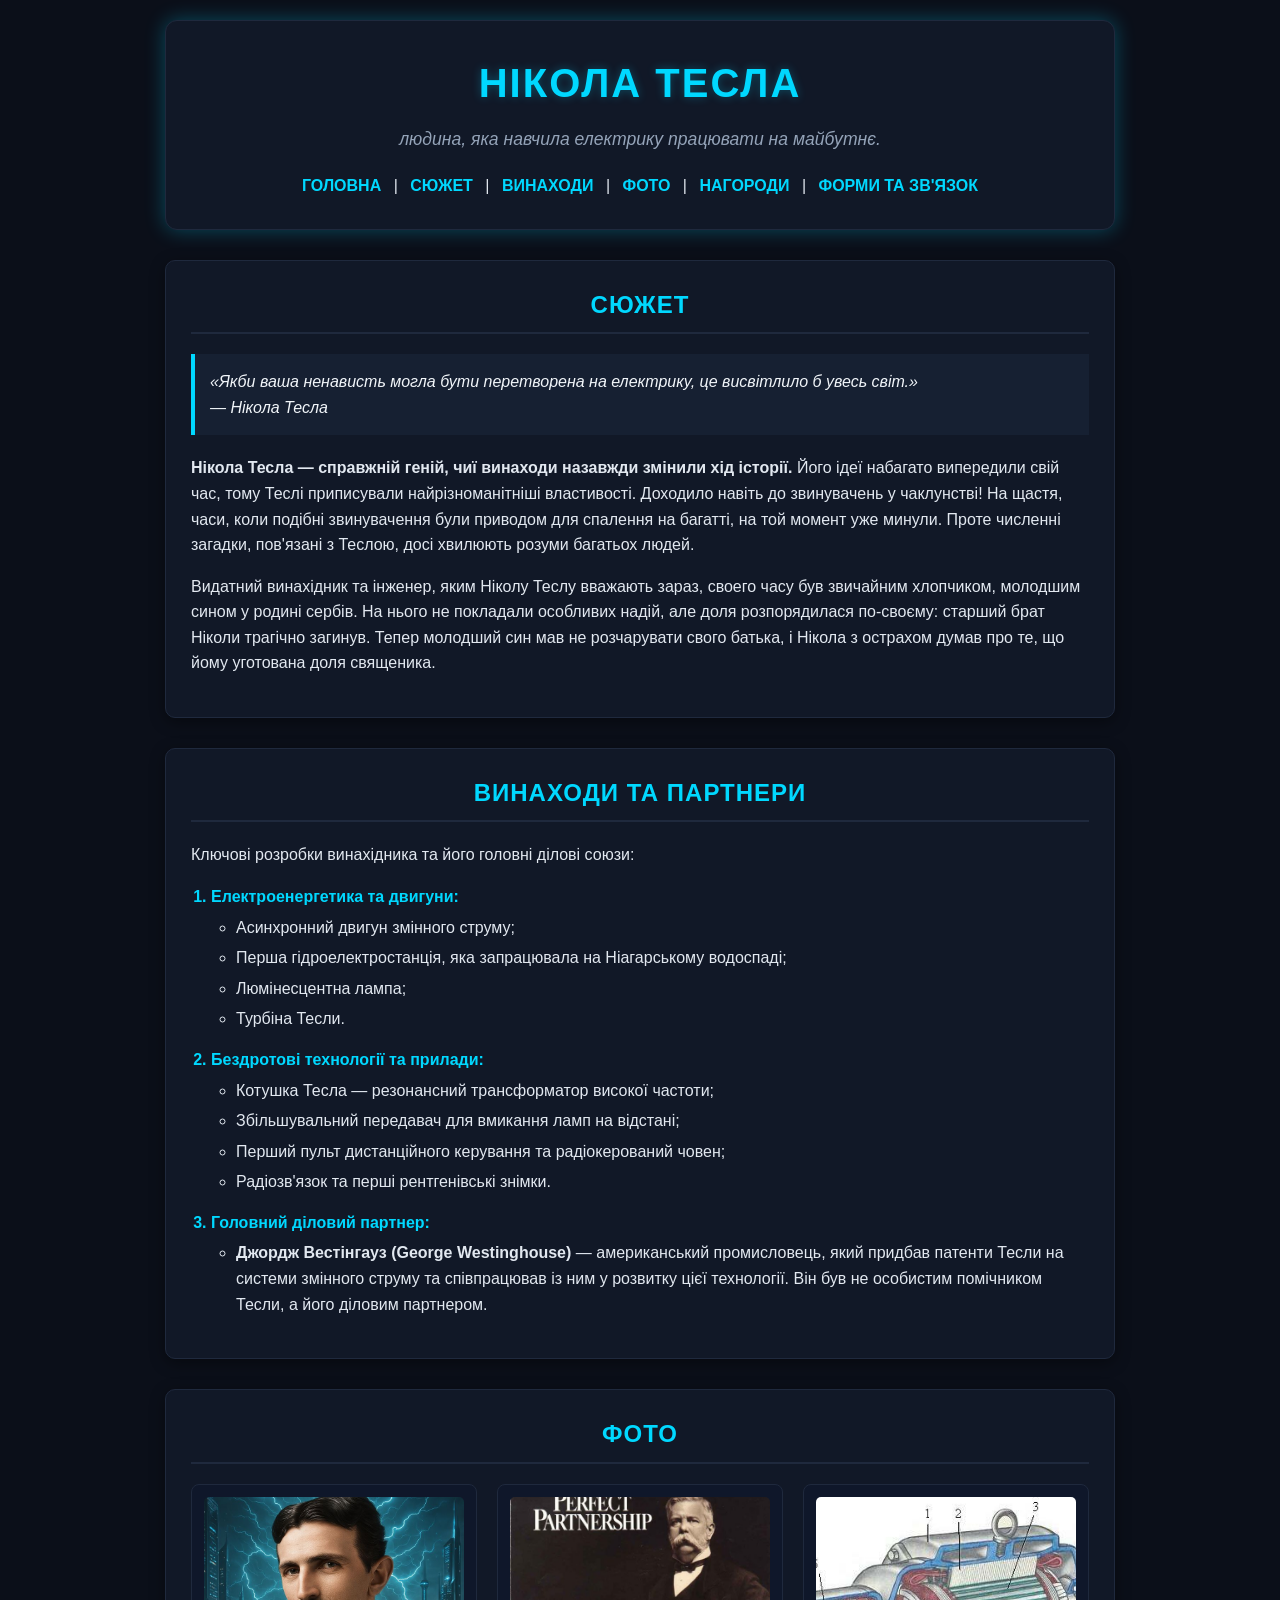
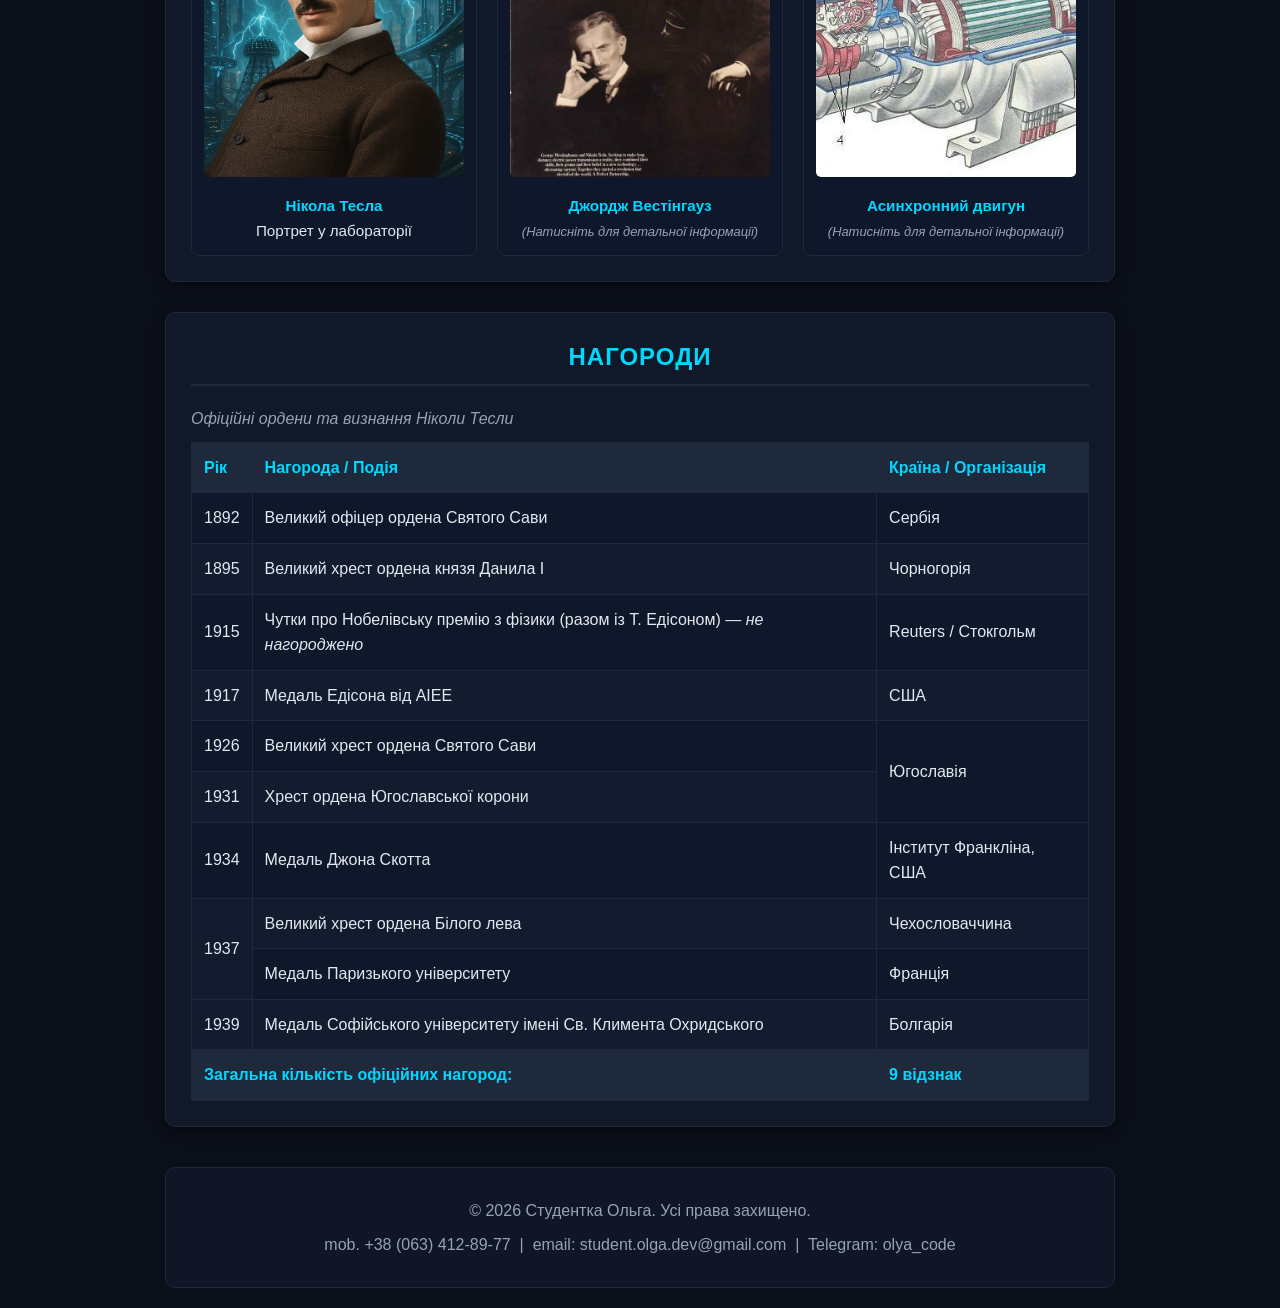
==== index.html @ 8aa7f75f "Додано базові файли з лабораторної роботи 1" ====
<!DOCTYPE html>
<html lang="uk">
<head>
    <meta charset="UTF-8">
    <meta name="viewport" content="width=device-width, initial-scale=1.0">
    <title>Нікола Тесла — Геній Електрики</title>
    <style>
        :root {
            --bg-color: #0b0f19;
            --card-bg: #111827;
            --border-color: #1f293d;
            --text-main: #e2e8f0;
            --text-muted: #94a3b8;
            --electric-blue: #00d8ff;
            --electric-glow: rgba(0, 216, 255, 0.3);
        }

        body {
            font-family: 'Segoe UI', Tahoma, Geneva, Verdana, sans-serif;
            background-color: var(--bg-color);
            color: var(--text-main);
            line-height: 1.6;
            max-width: 950px;
            margin: 0 auto;
            padding: 20px;
        }

        header {
            text-align: center;
            padding: 30px 20px;
            background: var(--card-bg);
            border: 1px solid var(--border-color);
            border-radius: 12px;
            box-shadow: 0 0 20px var(--electric-glow);
            margin-bottom: 30px;
        }

        header h1 {
            color: var(--electric-blue);
            font-size: 2.5em;
            margin: 0;
            letter-spacing: 2px;
            text-shadow: 0 0 10px var(--electric-glow);
        }

        .subtitle {
            color: var(--text-muted);
            font-size: 1.1em;
            font-style: italic;
            margin-top: 10px;
            margin-bottom: 20px;
        }

        nav a {
            color: var(--electric-blue);
            text-decoration: none;
            font-weight: bold;
            margin: 0 8px;
            transition: all 0.3s ease;
        }

        nav a:hover {
            color: #ffffff;
            text-shadow: 0 0 8px var(--electric-blue);
        }

        section {
            background: var(--card-bg);
            border: 1px solid var(--border-color);
            border-radius: 10px;
            padding: 25px;
            margin-bottom: 30px;
            box-shadow: 0 4px 15px rgba(0, 0, 0, 0.4);
        }

        h2 {
            color: var(--electric-blue);
            border-bottom: 2px solid var(--border-color);
            padding-bottom: 8px;
            margin-top: 0;
            letter-spacing: 1px;
            text-align: center;
        }

        blockquote {
            background: #162032;
            border-left: 4px solid var(--electric-blue);
            margin: 20px 0;
            padding: 15px;
            font-style: italic;
            color: #f1f5f9;
        }

        .nested-list {
            padding-left: 20px;
        }

        .nested-list > li {
            margin-bottom: 15px;
            font-weight: bold;
            color: var(--electric-blue);
        }

        .nested-list ul {
            font-weight: normal;
            color: var(--text-main);
            margin-top: 5px;
            padding-left: 25px;
        }

        .nested-list ul li {
            margin-bottom: 5px;
        }

        .photo-grid {
            display: grid;
            grid-template-columns: repeat(auto-fit, minmax(260px, 1fr));
            gap: 20px;
            margin-top: 20px;
        }

        .photo-card {
            background: #0f172a;
            border: 1px solid var(--border-color);
            border-radius: 8px;
            padding: 12px;
            text-align: center;
            transition: transform 0.3s ease, border-color 0.3s ease, box-shadow 0.3s ease;
        }

        .photo-card:hover {
            transform: translateY(-5px);
            border-color: var(--electric-blue);
            box-shadow: 0 0 15px var(--electric-glow);
        }

        .photo-card img {
            width: 100%;
            height: 280px;
            object-fit: cover;
            border-radius: 5px;
            background-color: #000;
        }

        .photo-caption {
            margin-top: 10px;
            font-size: 0.95em;
        }

        .photo-caption strong {
            color: var(--electric-blue);
        }

        .photo-caption em {
            color: var(--text-muted);
            font-size: 0.85em;
        }

        table {
            width: 100%;
            border-collapse: collapse;
            margin-top: 15px;
            background: #0f172a;
        }

        caption {
            caption-side: top;
            text-align: left;
            color: var(--text-muted);
            margin-bottom: 10px;
            font-style: italic;
        }

        th, td {
            border: 1px solid var(--border-color);
            padding: 12px;
            text-align: left;
        }

        th {
            background-color: #1e293b;
            color: var(--electric-blue);
        }

        tbody tr:nth-child(even) {
            background-color: #131c2e;
        }

        tfoot tr {
            background-color: #1e293b;
            color: var(--electric-blue);
        }

        footer {
            text-align: center;
            padding: 20px;
            background: var(--card-bg);
            border: 1px solid var(--border-color);
            border-radius: 10px;
            color: var(--text-muted);
        }

        footer p {
            margin: 5px 0;
        }
    </style>
</head>
<body>

    <header>
        <h1>НІКОЛА ТЕСЛА</h1>
        <p class="subtitle">людина, яка навчила електрику працювати на майбутнє.</p>
        <nav>
            <a href="index.html">ГОЛОВНА</a> | 
            <a href="#story">СЮЖЕТ</a> | 
            <a href="#inventions">ВИНАХОДИ</a> | 
            <a href="#photos">ФОТО</a> | 
            <a href="#awards">НАГОРОДИ</a> | 
            <a href="contact.html">ФОРМИ ТА ЗВ'ЯЗОК</a>
        </nav>
    </header>

    <main>
        <section id="story">
            <h2>СЮЖЕТ</h2>
            <blockquote>
                «Якби ваша ненависть могла бути перетворена на електрику, це висвітлило б увесь світ.»
                <br><cite>— Нікола Тесла</cite>
            </blockquote>
            <p><strong>Нікола Тесла — справжній геній, чиї винаходи назавжди змінили хід історії.</strong> Його ідеї набагато випередили свій час, тому Теслі приписували найрізноманітніші властивості. Доходило навіть до звинувачень у чаклунстві! На щастя, часи, коли подібні звинувачення були приводом для спалення на багатті, на той момент уже минули. Проте численні загадки, пов'язані з Теслою, досі хвилюють розуми багатьох людей.</p>
            <p>Видатний винахідник та інженер, яким Ніколу Теслу вважають зараз, своего часу був звичайним хлопчиком, молодшим сином у родині сербів. На нього не покладали особливих надій, але доля розпорядилася по-своєму: старший брат Ніколи трагічно загинув. Тепер молодший син мав не розчарувати свого батька, і Нікола з острахом думав про те, що йому уготована доля священика.</p>
        </section>

        <section id="inventions">
            <h2>ВИНАХОДИ ТА ПАРТНЕРИ</h2>
            <p>Ключові розробки винахідника та його головні ділові союзи:</p>
            <ol class="nested-list">
                <li>
                    Електроенергетика та двигуни:
                    <ul>
                        <li>Асинхронний двигун змінного струму;</li>
                        <li>Перша гідроелектростанція, яка запрацювала на Ніагарському водоспаді;</li>
                        <li>Люмінесцентна лампа;</li>
                        <li>Турбіна Тесли.</li>
                    </ul>
                </li>
                <li>
                    Бездротові технології та прилади:
                    <ul>
                        <li>Котушка Тесла — резонансний трансформатор високої частоти;</li>
                        <li>Збільшувальний передавач для вмикання ламп на відстані;</li>
                        <li>Перший пульт дистанційного керування та радіокерований човен;</li>
                        <li>Радіозв'язок та перші рентгенівські знімки.</li>
                    </ul>
                </li>
                <li>
                    Головний діловий партнер:
                    <ul>
                        <li><strong>Джордж Вестінгауз (George Westinghouse)</strong> — американський промисловець, який придбав патенти Тесли на системи змінного струму та співпрацював із ним у розвитку цієї технології. Він був не особистим помічником Тесли, а його діловим партнером.</li>
                    </ul>
                </li>
            </ol>
        </section>

        
        <section id="photos">
            <h2>ФОТО</h2>
            <div class="photo-grid">
                
                <!-- 1. Картинка звичайна -->
                <div class="photo-card">
                    <img src="images/tesla.jpg" alt="Нікола Тесла">
                    <div class="photo-caption">
                        <strong>Нікола Тесла</strong><br>
                        <span>Портрет у лабораторії</span>
                    </div>
                </div>

                <!-- 2. Картинка-посилання на іншу сторінку (westinghouse.html) -->
                <div class="photo-card">
                    <a href="westinghouse.html">
                        <img src="images/westinghouse.jpg" alt="Джордж Вестінгауз">
                    </a>
                    <div class="photo-caption">
                        <strong>Джордж Вестінгауз</strong><br>
                        <em>(Натисніть для детальної інформації)</em>
                    </div>
                </div>

                <!-- 3. Картинка з мапою посилань (клікабельна область для переходу на motor.html) -->
                <div class="photo-card">
                    <img src="images/motor.jpg" alt="Асинхронний двигун" usemap="#motor-map">
                    <div class="photo-caption">
                        <strong>Асинхронний двигун</strong><br>
                        <em>(Натисніть для детальної інформації)</em>
                    </div>
                    <map name="motor-map">
                        <area shape="rect" coords="0,0,300,280" href="motor.html" alt="Асинхронний двигун">
                    </map>
                </div>

            </div>
        </section>

        <section id="awards">
            <h2>НАГОРОДИ</h2>
            <table>
                <caption>Офіційні ордени та визнання Ніколи Тесли</caption>
                <thead>
                    <tr>
                        <th>Рік</th>
                        <th>Нагорода / Подія</th>
                        <th>Країна / Організація</th>
                    </tr>
                </thead>
                <tbody>
                    <tr><td>1892</td><td>Великий офіцер ордена Святого Сави</td><td>Сербія</td></tr>
                    <tr><td>1895</td><td>Великий хрест ордена князя Данила I</td><td>Чорногорія</td></tr>
                    <tr><td>1915</td><td>Чутки про Нобелівську премію з фізики (разом із Т. Едісоном) — <em>не нагороджено</em></td><td>Reuters / Стокгольм</td></tr>
                    <tr><td>1917</td><td>Медаль Едісона від AIEE</td><td>США</td></tr>
                    <tr><td>1926</td><td>Великий хрест ордена Святого Сави</td><td rowspan="2">Югославія</td></tr>
                    <tr><td>1931</td><td>Хрест ордена Югославської корони</td></tr>
                    <tr><td>1934</td><td>Медаль Джона Скотта</td><td>Інститут Франкліна, США</td></tr>
                    <tr><td rowspan="2">1937</td><td>Великий хрест ордена Білого лева</td><td>Чехословаччина</td></tr>
                    <tr><td>Медаль Паризького університету</td><td>Франція</td></tr>
                    <tr><td>1939</td><td>Медаль Софійського університету імені Св. Климента Охридського</td><td>Болгарія</td></tr>
                </tbody>
                <tfoot>
                    <tr>
                        <td colspan="2"><strong>Загальна кількість офіційних нагород:</strong></td>
                        <td><strong>9 відзнак</strong></td>
                    </tr>
                </tfoot>
            </table>
        </section>
    </main>


    <footer id="contacts" style="text-align: center; padding: 25px; background: rgba(17, 24, 39, 0.9); border: 1px solid #1f293d; border-radius: 10px; color: #94a3b8; margin-top: 40px;">
    <p>© 2026 Студентка Ольга. Усі права захищено.</p>
    <p style="margin-top: 8px;">
        mob. +38 (063) 412-89-77 &nbsp;|&nbsp; email: student.olga.dev@gmail.com &nbsp;|&nbsp; Telegram: olya_code
    </p>
</footer>
</body>
</html>
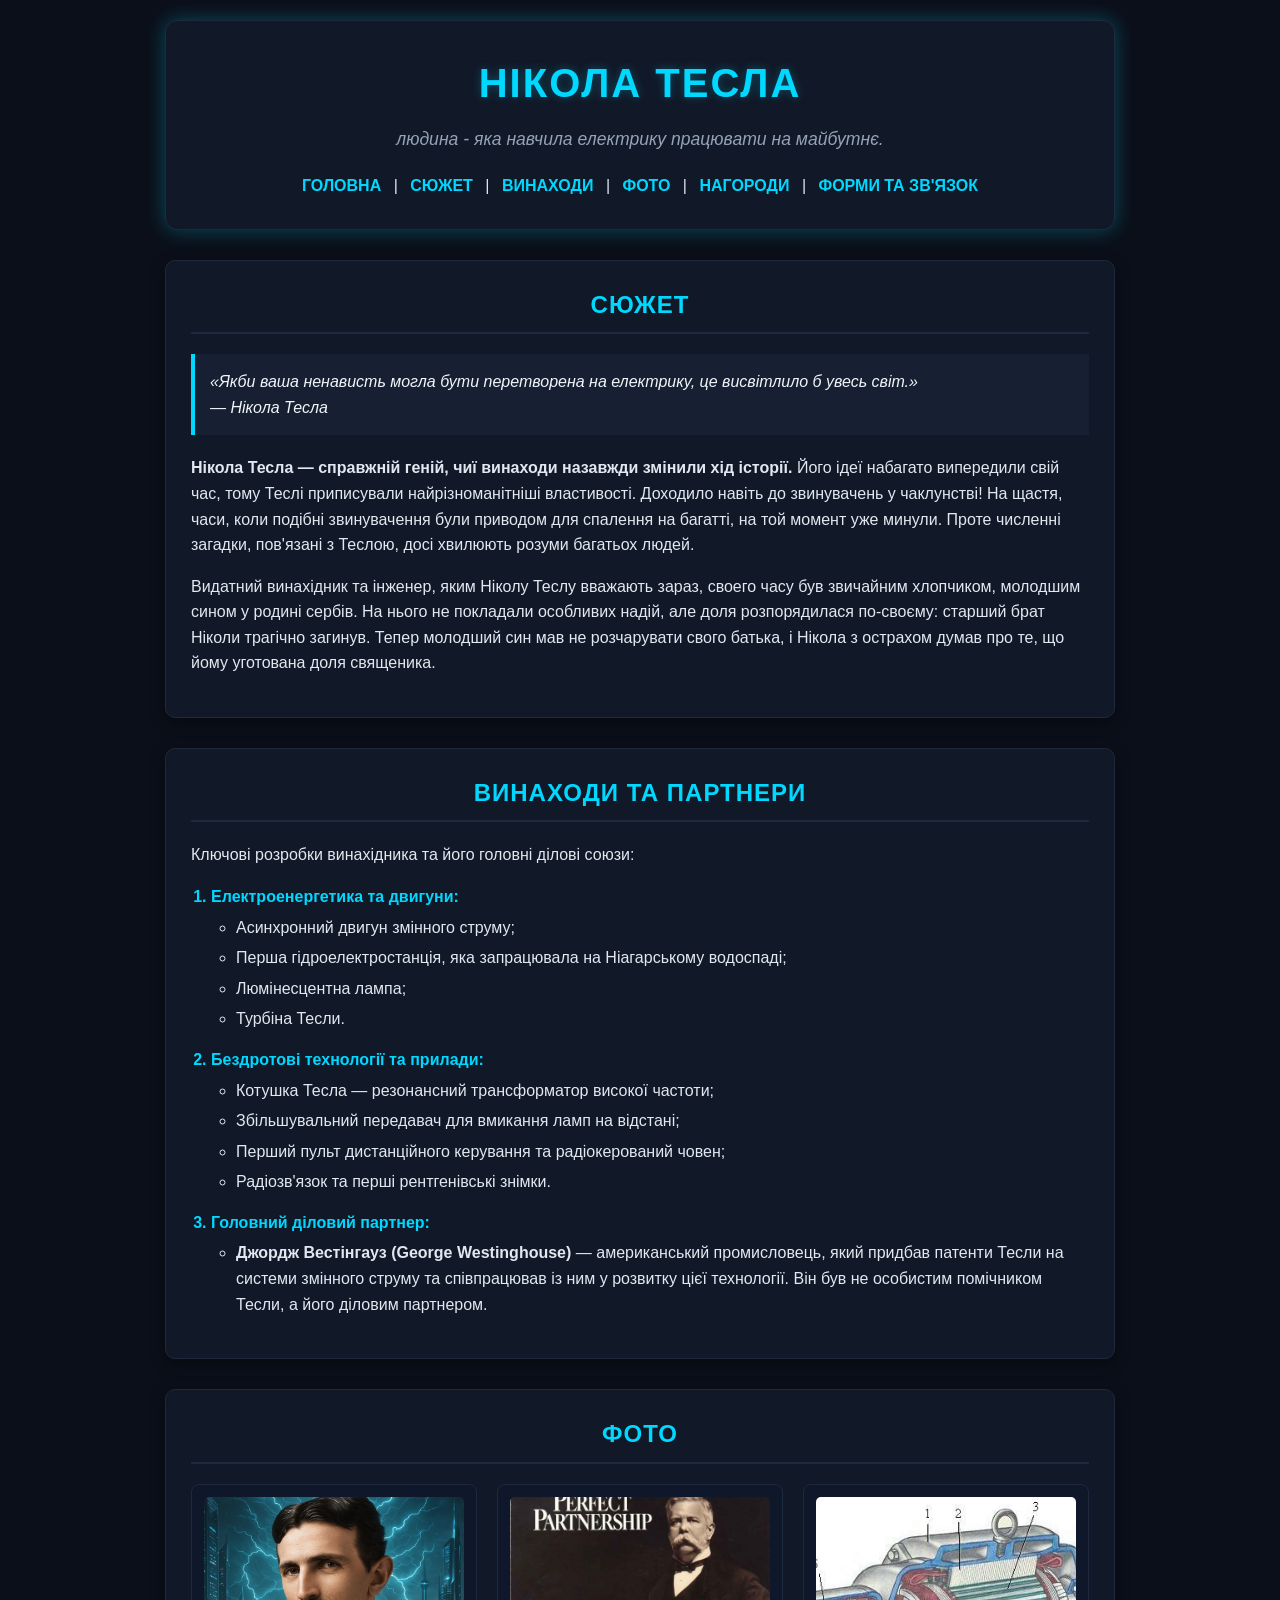
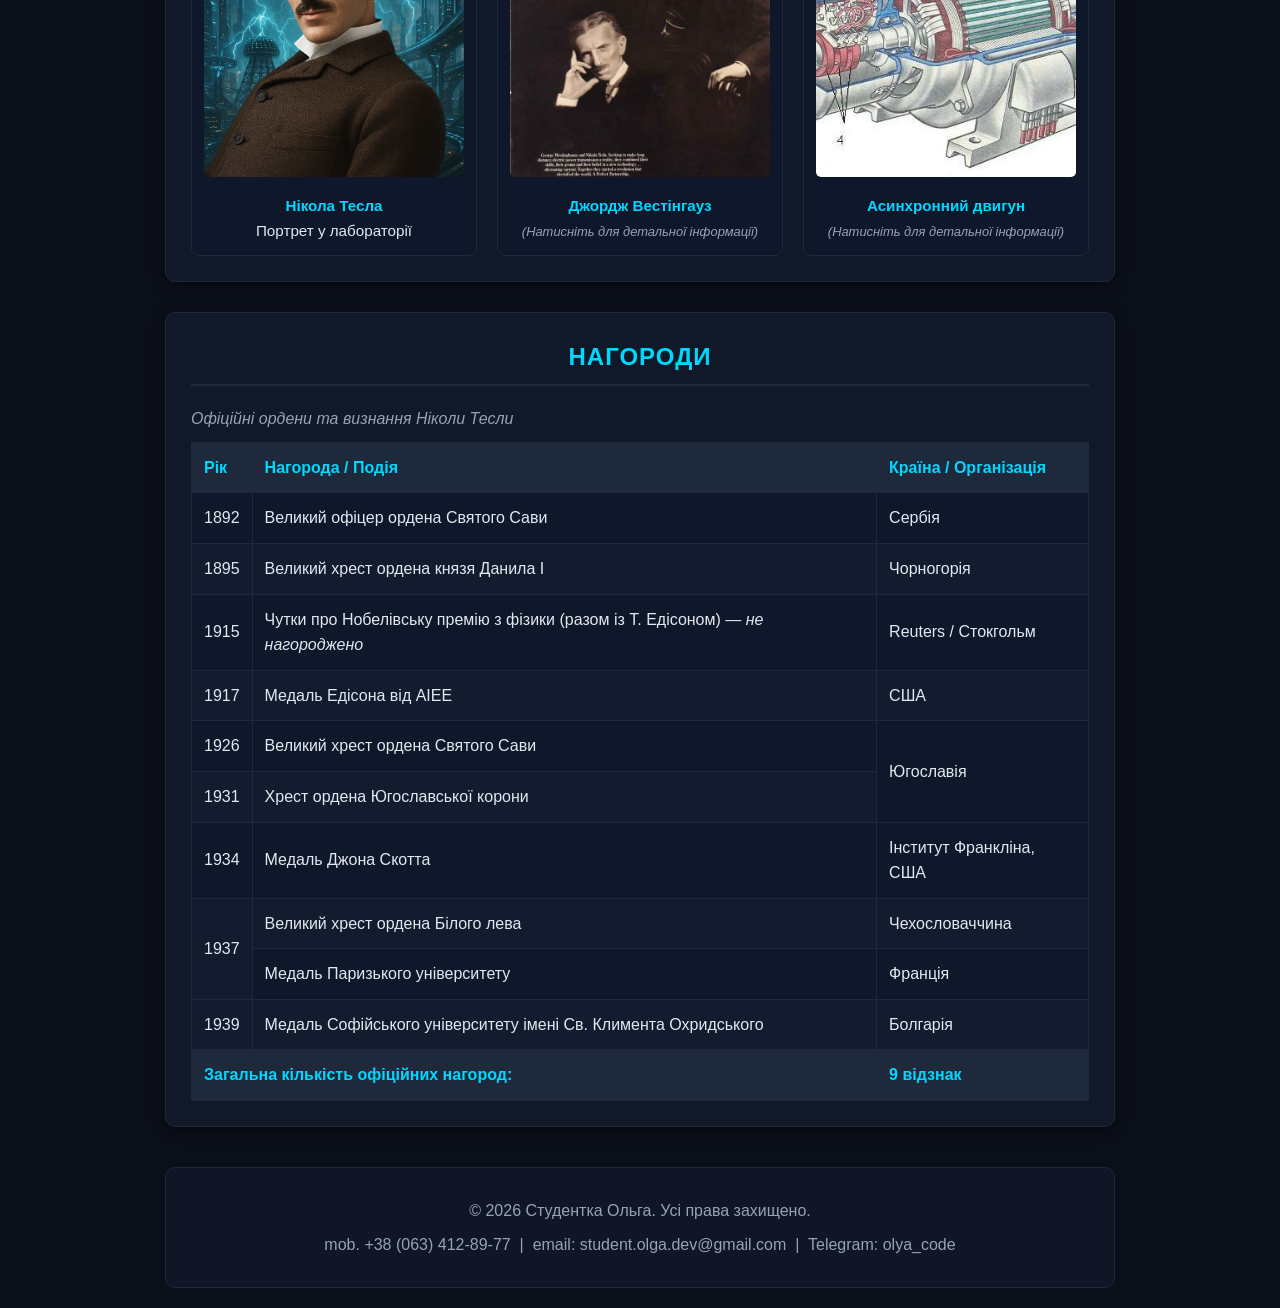
==== commit e3f96e25: "Оновлено текст на головній сторінці" ====
--- a/index.html
+++ b/index.html
@@ -209,7 +209,7 @@
 
     <header>
         <h1>НІКОЛА ТЕСЛА</h1>
-        <p class="subtitle">людина, яка навчила електрику працювати на майбутнє.</p>
+        <p class="subtitle">людина - яка навчила електрику працювати на майбутнє.</p>
         <nav>
             <a href="index.html">ГОЛОВНА</a> | 
             <a href="#story">СЮЖЕТ</a> | 
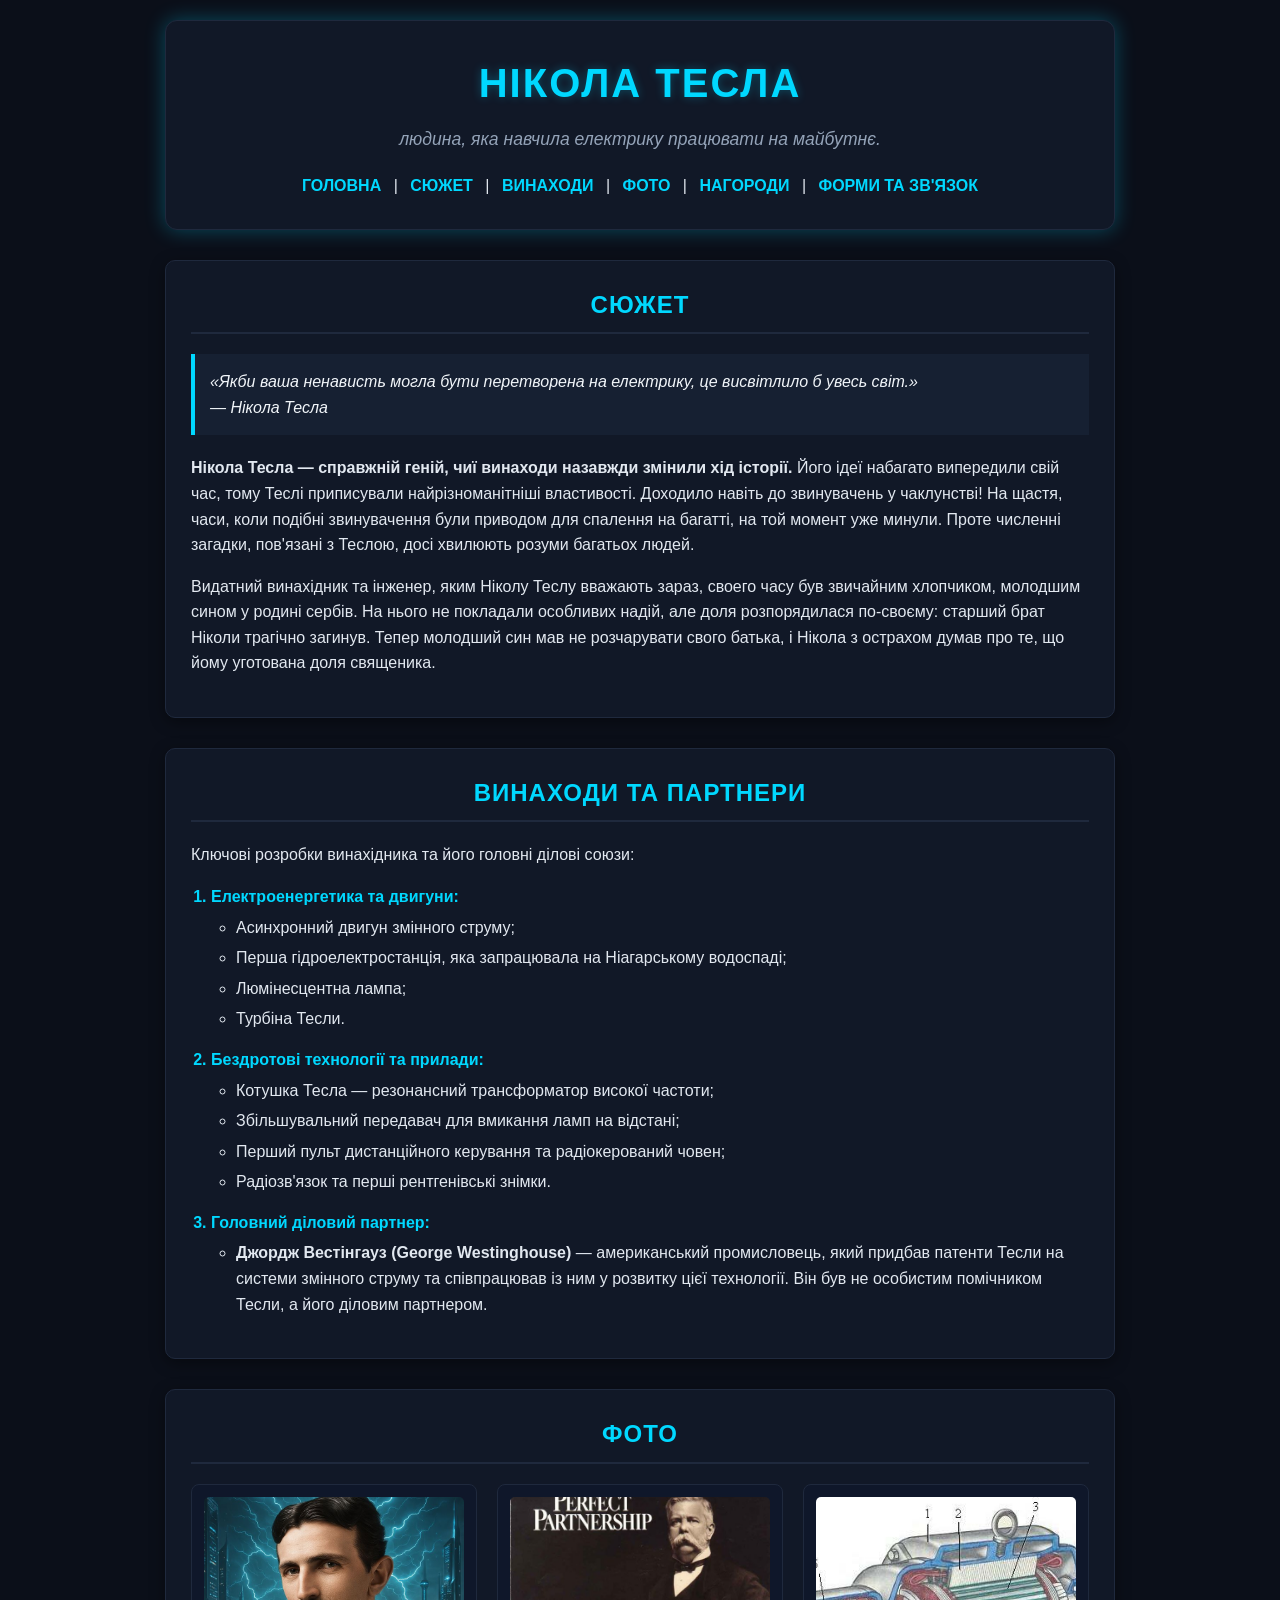
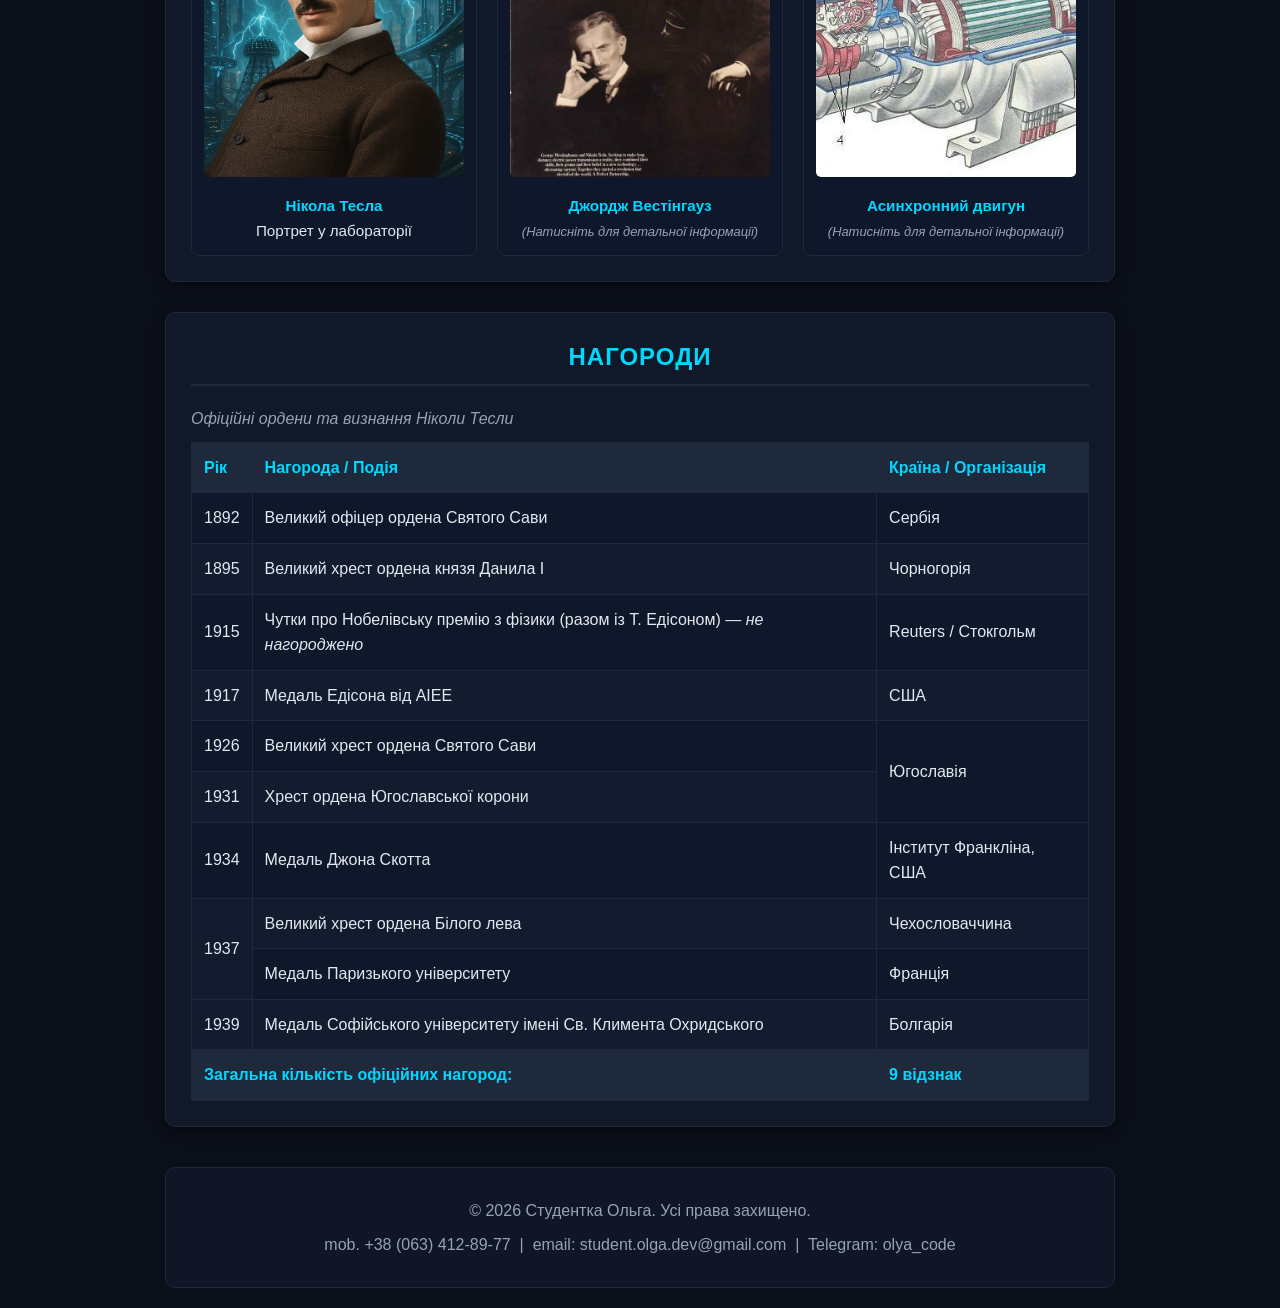
==== commit efddf3dd: "Оновлено текст на головній сторінці" ====
--- a/index.html
+++ b/index.html
@@ -209,7 +209,7 @@
 
     <header>
         <h1>НІКОЛА ТЕСЛА</h1>
-        <p class="subtitle">людина - яка навчила електрику працювати на майбутнє.</p>
+        <p class="subtitle">людина, яка навчила електрику працювати на майбутнє.</p>
         <nav>
             <a href="index.html">ГОЛОВНА</a> | 
             <a href="#story">СЮЖЕТ</a> | 
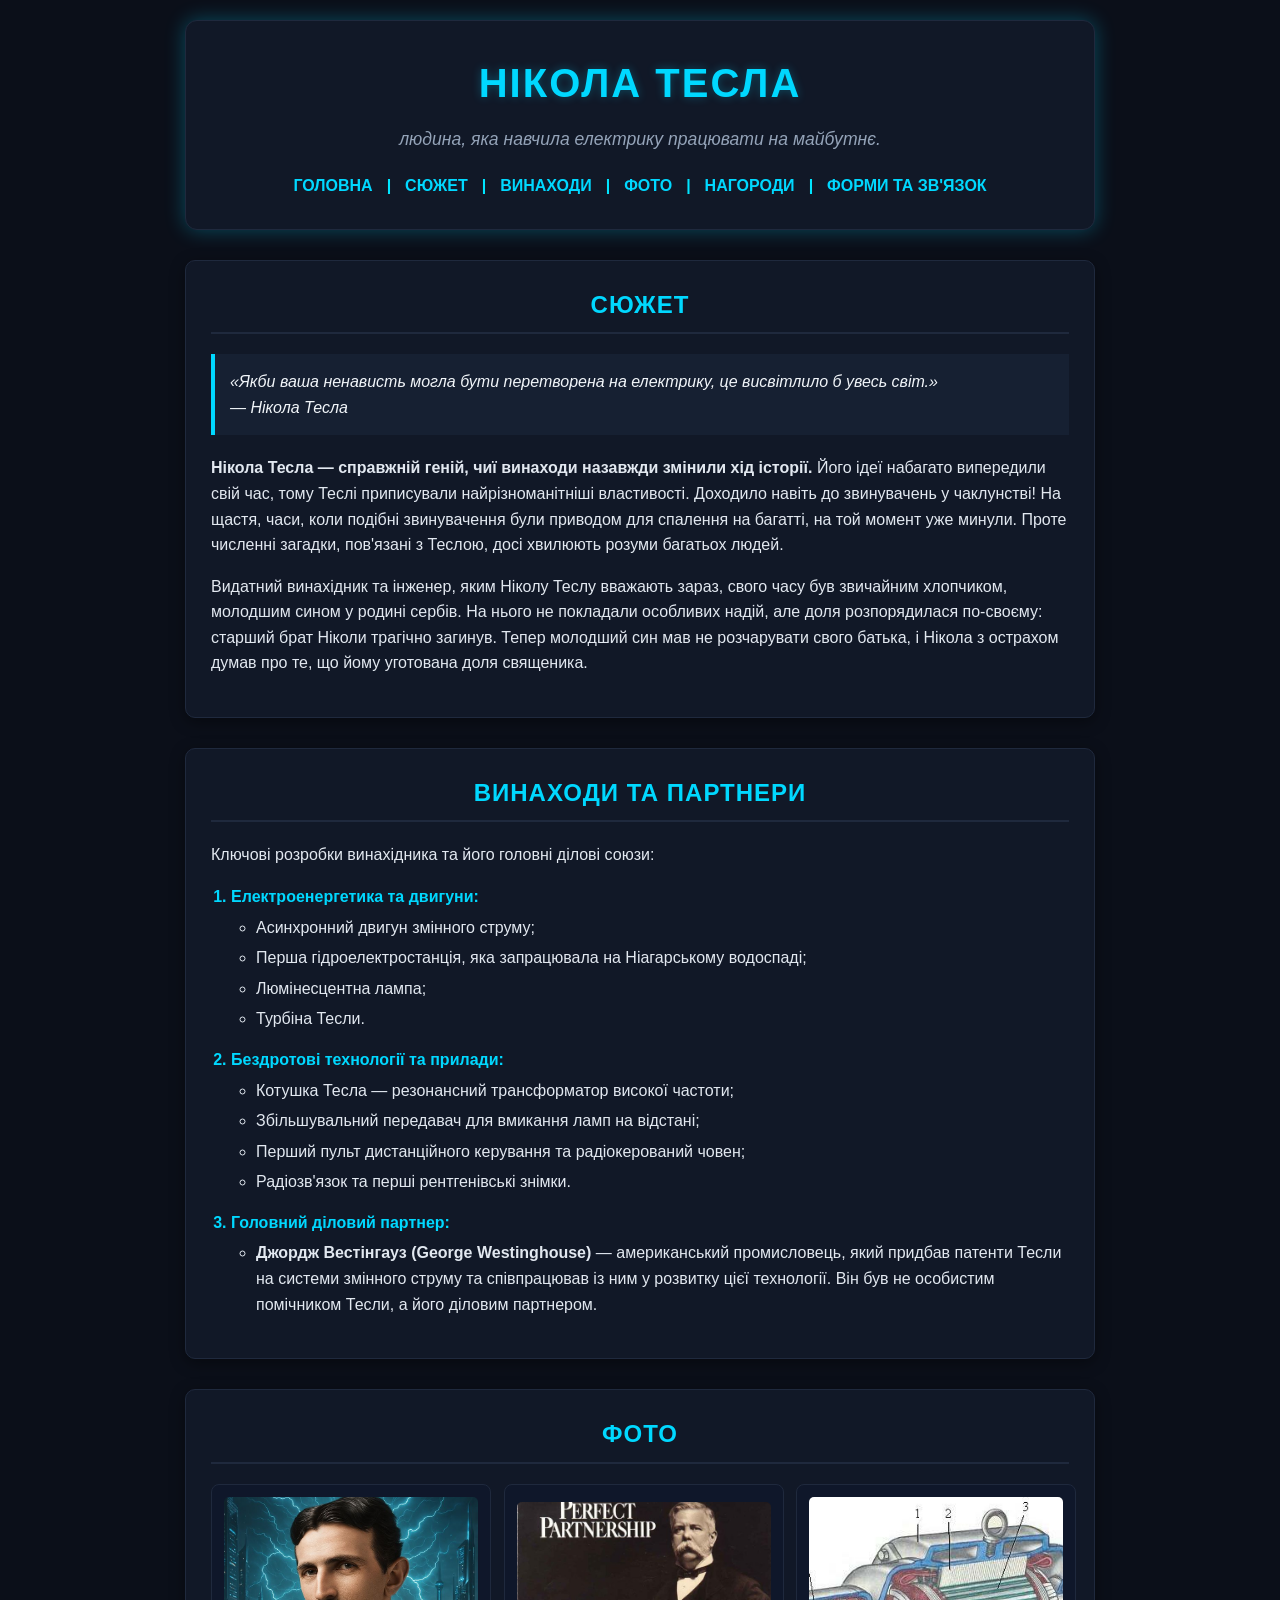
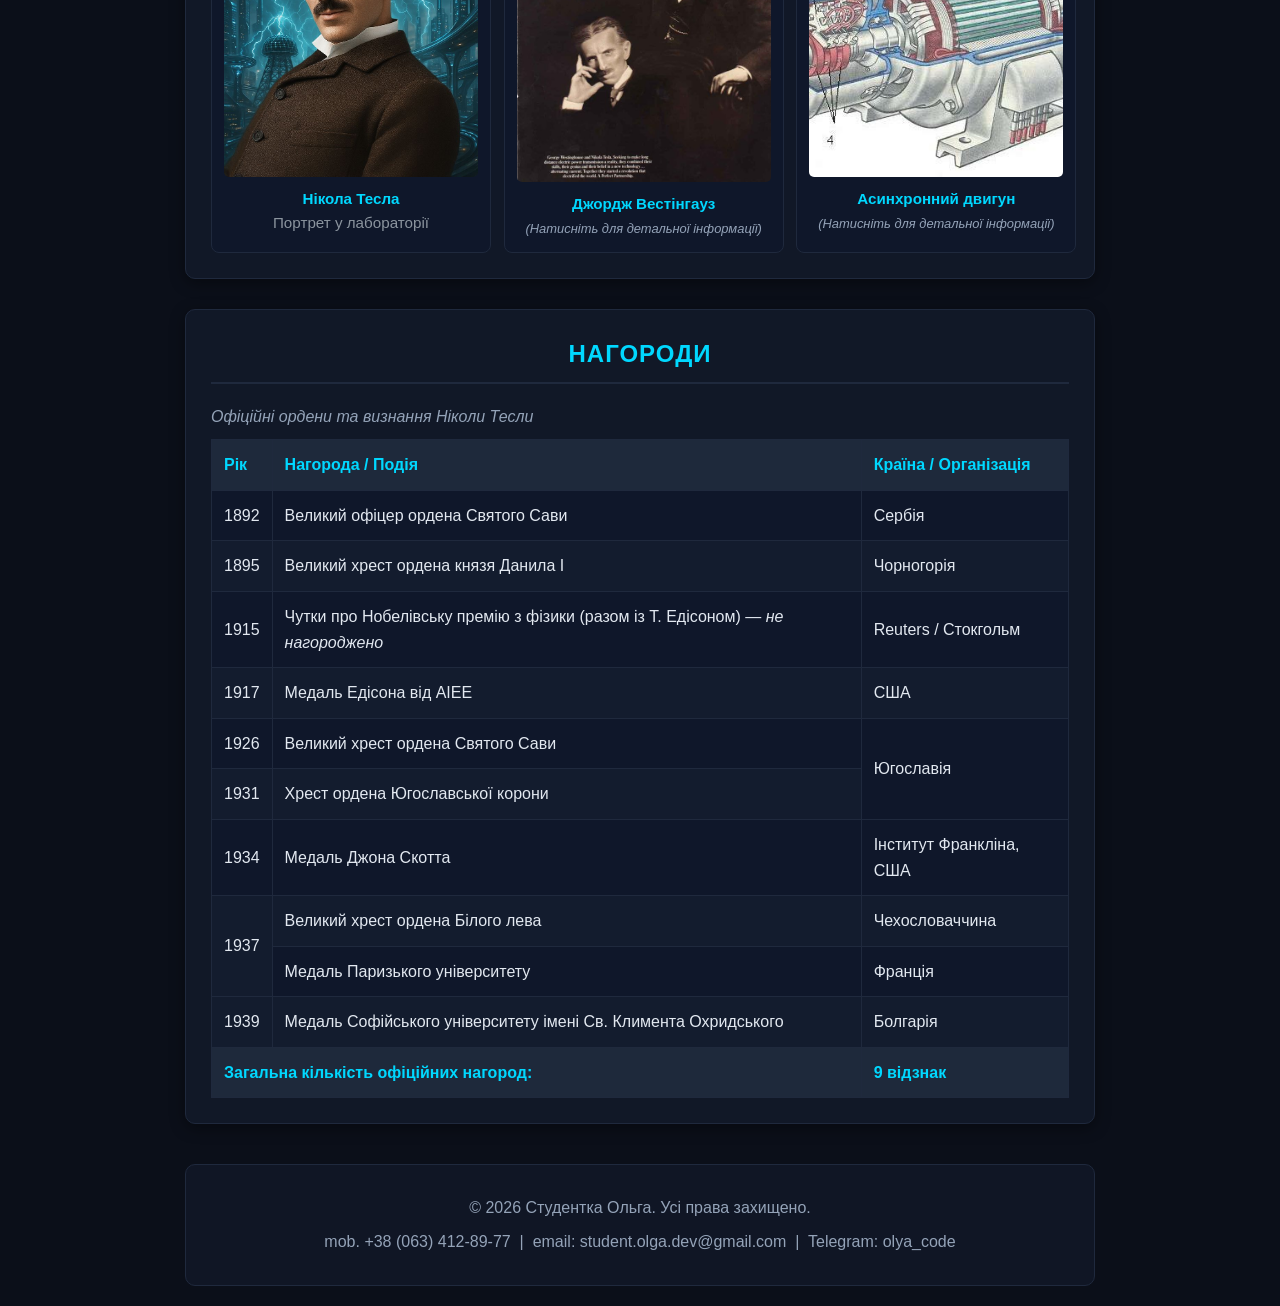
==== commit e2bbc29b: "Оновлено index.html: адаптивне меню та таблиця" ====
--- a/index.html
+++ b/index.html
@@ -4,6 +4,8 @@
     <meta charset="UTF-8">
     <meta name="viewport" content="width=device-width, initial-scale=1.0">
     <title>Нікола Тесла — Геній Електрики</title>
+    <!-- Підключаємо зовнішній файл стилів для виконання вимог ЛР3 -->
+    <link rel="stylesheet" href="css/styles.css">
     <style>
         :root {
             --bg-color: #0b0f19;
@@ -17,7 +19,7 @@
 
         body {
             font-family: 'Segoe UI', Tahoma, Geneva, Verdana, sans-serif;
-            background-color: var(--bg-color);
+            background: var(--bg-color);
             color: var(--text-main);
             line-height: 1.6;
             max-width: 950px;
@@ -37,7 +39,7 @@
 
         header h1 {
             color: var(--electric-blue);
-            font-size: 2.5em;
+            font-size: clamp(1.8rem, 4vw, 2.5em);
             margin: 0;
             letter-spacing: 2px;
             text-shadow: 0 0 10px var(--electric-glow);
@@ -51,15 +53,27 @@
             margin-bottom: 20px;
         }
 
-        nav a {
+        /* Перевизначаємо фіксовану позицію зі styles.css, щоб меню залишалося в шапці */
+        header nav {
+            position: static;
+            background: transparent;
+            box-shadow: none;
+            padding: 0;
+            display: flex;
+            justify-content: center;
+            flex-wrap: wrap;
+            gap: 10px;
+        }
+
+        header nav a {
             color: var(--electric-blue);
             text-decoration: none;
             font-weight: bold;
-            margin: 0 8px;
+            margin: 0 4px;
             transition: all 0.3s ease;
         }
 
-        nav a:hover {
+        header nav a:hover {
             color: #ffffff;
             text-shadow: 0 0 8px var(--electric-blue);
         }
@@ -112,6 +126,7 @@
             margin-bottom: 5px;
         }
 
+        /* Сітка фото через Grid */
         .photo-grid {
             display: grid;
             grid-template-columns: repeat(auto-fit, minmax(260px, 1fr));
@@ -156,10 +171,17 @@
             font-size: 0.85em;
         }
 
+        /* Контейнер для плавної прокрутки таблиці на вузьких екранах */
+        .table-responsive {
+            width: 100%;
+            overflow-x: auto;
+            -webkit-overflow-scrolling: touch;
+            margin-top: 15px;
+        }
+
         table {
             width: 100%;
             border-collapse: collapse;
-            margin-top: 15px;
             background: #0f172a;
         }
 
@@ -193,15 +215,57 @@
 
         footer {
             text-align: center;
-            padding: 20px;
-            background: var(--card-bg);
-            border: 1px solid var(--border-color);
+            padding: 25px;
+            background: rgba(17, 24, 39, 0.9);
+            border: 1px solid #1f293d;
             border-radius: 10px;
-            color: var(--text-muted);
+            color: #94a3b8;
+            margin-top: 40px;
         }
 
         footer p {
             margin: 5px 0;
+        }
+
+        /* ==========================================
+           АДАПТИВНІСТЬ ДЛЯ МОБІЛЬНИХ ПРИСТРОЇВ
+           ========================================== */
+        @media (max-width: 768px) {
+            body {
+                padding: 12px;
+            }
+
+            section {
+                padding: 16px;
+            }
+
+            /* Приховуємо розділювачі "|" у меню, щоб на телефоні пункти йшли рівно */
+            .nav-divider {
+                display: none;
+            }
+
+            header nav {
+                flex-direction: column;
+                gap: 8px;
+            }
+
+            header nav a {
+                display: block;
+                padding: 6px 12px;
+                background: rgba(0, 216, 255, 0.08);
+                border-radius: 6px;
+                width: 100%;
+            }
+
+            /* Фіксуємо нормальну ширину таблиці всередині контейнера прокрутки */
+            table {
+                min-width: 520px;
+            }
+
+            th, td {
+                padding: 10px;
+                font-size: 14px;
+            }
         }
     </style>
 </head>
@@ -211,11 +275,11 @@
         <h1>НІКОЛА ТЕСЛА</h1>
         <p class="subtitle">людина, яка навчила електрику працювати на майбутнє.</p>
         <nav>
-            <a href="index.html">ГОЛОВНА</a> | 
-            <a href="#story">СЮЖЕТ</a> | 
-            <a href="#inventions">ВИНАХОДИ</a> | 
-            <a href="#photos">ФОТО</a> | 
-            <a href="#awards">НАГОРОДИ</a> | 
+            <a href="index.html">ГОЛОВНА</a><span class="nav-divider"> | </span>
+            <a href="#story">СЮЖЕТ</a><span class="nav-divider"> | </span>
+            <a href="#inventions">ВИНАХОДИ</a><span class="nav-divider"> | </span>
+            <a href="#photos">ФОТО</a><span class="nav-divider"> | </span>
+            <a href="#awards">НАГОРОДИ</a><span class="nav-divider"> | </span>
             <a href="contact.html">ФОРМИ ТА ЗВ'ЯЗОК</a>
         </nav>
     </header>
@@ -228,7 +292,7 @@
                 <br><cite>— Нікола Тесла</cite>
             </blockquote>
             <p><strong>Нікола Тесла — справжній геній, чиї винаходи назавжди змінили хід історії.</strong> Його ідеї набагато випередили свій час, тому Теслі приписували найрізноманітніші властивості. Доходило навіть до звинувачень у чаклунстві! На щастя, часи, коли подібні звинувачення були приводом для спалення на багатті, на той момент уже минули. Проте численні загадки, пов'язані з Теслою, досі хвилюють розуми багатьох людей.</p>
-            <p>Видатний винахідник та інженер, яким Ніколу Теслу вважають зараз, своего часу був звичайним хлопчиком, молодшим сином у родині сербів. На нього не покладали особливих надій, але доля розпорядилася по-своєму: старший брат Ніколи трагічно загинув. Тепер молодший син мав не розчарувати свого батька, і Нікола з острахом думав про те, що йому уготована доля священика.</p>
+            <p>Видатний винахідник та інженер, яким Ніколу Теслу вважають зараз, свого часу був звичайним хлопчиком, молодшим сином у родині сербів. На нього не покладали особливих надій, але доля розпорядилася по-своєму: старший брат Ніколи трагічно загинув. Тепер молодший син мав не розчарувати свого батька, і Нікола з острахом думав про те, що йому уготована доля священика.</p>
         </section>
 
         <section id="inventions">
@@ -262,7 +326,6 @@
             </ol>
         </section>
 
-        
         <section id="photos">
             <h2>ФОТО</h2>
             <div class="photo-grid">
@@ -304,43 +367,44 @@
 
         <section id="awards">
             <h2>НАГОРОДИ</h2>
-            <table>
-                <caption>Офіційні ордени та визнання Ніколи Тесли</caption>
-                <thead>
-                    <tr>
-                        <th>Рік</th>
-                        <th>Нагорода / Подія</th>
-                        <th>Країна / Організація</th>
-                    </tr>
-                </thead>
-                <tbody>
-                    <tr><td>1892</td><td>Великий офіцер ордена Святого Сави</td><td>Сербія</td></tr>
-                    <tr><td>1895</td><td>Великий хрест ордена князя Данила I</td><td>Чорногорія</td></tr>
-                    <tr><td>1915</td><td>Чутки про Нобелівську премію з фізики (разом із Т. Едісоном) — <em>не нагороджено</em></td><td>Reuters / Стокгольм</td></tr>
-                    <tr><td>1917</td><td>Медаль Едісона від AIEE</td><td>США</td></tr>
-                    <tr><td>1926</td><td>Великий хрест ордена Святого Сави</td><td rowspan="2">Югославія</td></tr>
-                    <tr><td>1931</td><td>Хрест ордена Югославської корони</td></tr>
-                    <tr><td>1934</td><td>Медаль Джона Скотта</td><td>Інститут Франкліна, США</td></tr>
-                    <tr><td rowspan="2">1937</td><td>Великий хрест ордена Білого лева</td><td>Чехословаччина</td></tr>
-                    <tr><td>Медаль Паризького університету</td><td>Франція</td></tr>
-                    <tr><td>1939</td><td>Медаль Софійського університету імені Св. Климента Охридського</td><td>Болгарія</td></tr>
-                </tbody>
-                <tfoot>
-                    <tr>
-                        <td colspan="2"><strong>Загальна кількість офіційних нагород:</strong></td>
-                        <td><strong>9 відзнак</strong></td>
-                    </tr>
-                </tfoot>
-            </table>
+            <div class="table-responsive">
+                <table>
+                    <caption>Офіційні ордени та визнання Ніколи Тесли</caption>
+                    <thead>
+                        <tr>
+                            <th>Рік</th>
+                            <th>Нагорода / Подія</th>
+                            <th>Країна / Організація</th>
+                        </tr>
+                    </thead>
+                    <tbody>
+                        <tr><td>1892</td><td>Великий офіцер ордена Святого Сави</td><td>Сербія</td></tr>
+                        <tr><td>1895</td><td>Великий хрест ордена князя Данила I</td><td>Чорногорія</td></tr>
+                        <tr><td>1915</td><td>Чутки про Нобелівську премію з фізики (разом із Т. Едісоном) — <em>не нагороджено</em></td><td>Reuters / Стокгольм</td></tr>
+                        <tr><td>1917</td><td>Медаль Едісона від AIEE</td><td>США</td></tr>
+                        <tr><td>1926</td><td>Великий хрест ордена Святого Сави</td><td rowspan="2">Югославія</td></tr>
+                        <tr><td>1931</td><td>Хрест ордена Югославської корони</td></tr>
+                        <tr><td>1934</td><td>Медаль Джона Скотта</td><td>Інститут Франкліна, США</td></tr>
+                        <tr><td rowspan="2">1937</td><td>Великий хрест ордена Білого лева</td><td>Чехословаччина</td></tr>
+                        <tr><td>Медаль Паризького університету</td><td>Франція</td></tr>
+                        <tr><td>1939</td><td>Медаль Софійського університету імені Св. Климента Охридського</td><td>Болгарія</td></tr>
+                    </tbody>
+                    <tfoot>
+                        <tr>
+                            <td colspan="2"><strong>Загальна кількість офіційних нагород:</strong></td>
+                            <td><strong>9 відзнак</strong></td>
+                        </tr>
+                    </tfoot>
+                </table>
+            </div>
         </section>
     </main>
 
-
-    <footer id="contacts" style="text-align: center; padding: 25px; background: rgba(17, 24, 39, 0.9); border: 1px solid #1f293d; border-radius: 10px; color: #94a3b8; margin-top: 40px;">
-    <p>© 2026 Студентка Ольга. Усі права захищено.</p>
-    <p style="margin-top: 8px;">
-        mob. +38 (063) 412-89-77 &nbsp;|&nbsp; email: student.olga.dev@gmail.com &nbsp;|&nbsp; Telegram: olya_code
-    </p>
-</footer>
+    <footer id="contacts">
+        <p>© 2026 Студентка Ольга. Усі права захищено.</p>
+        <p style="margin-top: 8px;">
+            mob. +38 (063) 412-89-77  |  email: student.olga.dev@gmail.com  |  Telegram: olya_code
+        </p>
+    </footer>
 </body>
-</html>
+</html>
--- a/css/styles.css
+++ b/css/styles.css
@@ -0,0 +1,336 @@
+* {
+    box-sizing: border-box;
+}
+
+body {
+    margin: 0;
+    padding-top: 70px;
+    font-family: Arial, sans-serif;
+    background: linear-gradient(135deg, #0d1117, #161b22, #0f172a);
+    color: #c9d1d9;
+    min-height: 100vh;
+}
+
+/* Фіксоване меню зверху (Flexbox) */
+nav {
+    position: fixed;
+    top: 0;
+    left: 0;
+    width: 100%;
+    background-color: rgba(13, 17, 23, 0.95);
+    padding: 15px 30px;
+    display: flex;
+    justify-content: space-between;
+    align-items: center;
+    box-shadow: 0 4px 15px rgba(0, 229, 255, 0.2);
+    z-index: 1000;
+}
+
+nav a, nav span {
+    color: #00e5ff;
+    text-decoration: none;
+    font-weight: bold;
+}
+
+nav a:hover {
+    color: #ffffff;
+    text-shadow: 0 0 8px #00e5ff;
+}
+
+.container {
+    max-width: 1100px;
+    margin: 0 auto;
+    padding: 20px;
+}
+
+/* Блок фото на головній (3 в ряд з Flexbox) */
+.photo-section {
+    background: rgba(22, 27, 34, 0.9);
+    border-radius: 15px;
+    padding: 25px;
+    margin-bottom: 30px;
+    border: 1px solid rgba(0, 229, 255, 0.3);
+    box-shadow: 0 8px 32px rgba(0, 0, 0, 0.5);
+    text-align: center;
+}
+
+.photo-section h2 {
+    color: #00e5ff;
+    margin-top: 0;
+    border-bottom: 1px solid rgba(0, 229, 255, 0.2);
+    padding-bottom: 10px;
+    margin-bottom: 20px;
+    font-size: clamp(1.5rem, 3vw, 2rem);
+}
+
+.photo-grid {
+    display: flex;
+    justify-content: space-between;
+    gap: 20px;
+    flex-wrap: wrap;
+}
+
+.photo-card {
+    flex: 1;
+    min-width: 280px;
+    background: #0d1117;
+    border: 2px dashed rgba(0, 229, 255, 0.4);
+    border-radius: 10px;
+    padding: 15px;
+    color: #8b949e;
+    text-align: center;
+    transition: 0.3s;
+}
+
+.photo-card:hover {
+    border-color: #00e5ff;
+    box-shadow: 0 0 15px rgba(0, 229, 255, 0.3);
+}
+
+/* Гнучкі зображення */
+.photo-card img {
+    max-width: 100%;
+    height: 150px;
+    object-fit: cover;
+    border-radius: 6px;
+    margin-bottom: 10px;
+    display: block;
+}
+
+.photo-card a {
+    color: #00e5ff;
+    text-decoration: none;
+    display: block;
+    margin-top: 5px;
+}
+
+.photo-card a:hover {
+    text-decoration: underline;
+}
+
+/* Секція з текстом та float */
+.content-section {
+    background: rgba(22, 27, 34, 0.8);
+    border-radius: 12px;
+    padding: 20px;
+    margin-bottom: 30px;
+    border: 1px solid rgba(0, 229, 255, 0.2);
+    overflow: hidden;
+}
+
+.float-img {
+    float: left;
+    width: 120px;
+    height: 120px;
+    background: #21262d;
+    border: 2px dashed #00e5ff;
+    border-radius: 8px;
+    margin-right: 20px;
+    margin-bottom: 15px;
+    display: flex;
+    align-items: center;
+    justify-content: center;
+    color: #8b949e;
+    font-size: 12px;
+    text-align: center;
+    padding: 10px;
+}
+
+/* Стилі для форм */
+form {
+    background: rgba(22, 27, 34, 0.9);
+    border-radius: 15px;
+    padding: 25px;
+    margin-bottom: 30px;
+    border: 1px solid rgba(0, 229, 255, 0.3);
+    box-shadow: 0 8px 32px rgba(0, 0, 0, 0.5);
+}
+
+h2 {
+    color: #00e5ff;
+}
+
+input[type="text"],
+input[type="password"],
+input[type="email"],
+input[type="tel"],
+select,
+textarea {
+    width: 100%;
+    padding: 10px 15px;
+    margin: 8px 0 15px 0;
+    background: #0d1117;
+    border: 1px solid #30363d;
+    border-radius: 8px;
+    color: #ffffff;
+    font-size: 14px;
+    transition: all 0.3s ease;
+}
+
+input:focus, select:focus, textarea:focus {
+    outline: none;
+    border-color: #00e5ff;
+    box-shadow: 0 0 10px rgba(0, 229, 255, 0.4);
+}
+
+input:not(:placeholder-shown):valid {
+    border-color: #238636;
+}
+
+input:not(:placeholder-shown):invalid {
+    border-color: #da3633;
+}
+
+button {
+    background: linear-gradient(135deg, #0099ff, #00e5ff);
+    color: #0d1117;
+    border: none;
+    padding: 10px 20px;
+    border-radius: 8px;
+    font-weight: bold;
+    cursor: pointer;
+    transition: all 0.3s ease;
+    box-shadow: 0 4px 12px rgba(0, 229, 255, 0.3);
+}
+
+button:hover {
+    opacity: 0.9;
+    box-shadow: 0 6px 20px rgba(0, 229, 255, 0.5);
+}
+
+.form-grid {
+    display: grid;
+    grid-template-columns: 1fr 1fr;
+    gap: 20px;
+}
+
+.full-width {
+    grid-column: span 2;
+}
+
+/* Модальне вікно */
+.modal-overlay {
+    position: fixed;
+    top: 0;
+    left: 0;
+    width: 100%;
+    height: 100%;
+    background: rgba(0, 0, 0, 0.7);
+    display: flex;
+    justify-content: center;
+    align-items: center;
+    z-index: 2000;
+}
+
+.modal-content {
+    background: #161b22;
+    width: 500px;
+    max-width: 90%;
+    padding: 30px;
+    border-radius: 15px;
+    border: 2px solid #00e5ff;
+    box-shadow: 0 0 25px rgba(0, 229, 255, 0.5);
+    position: relative;
+}
+
+.close-btn {
+    position: absolute;
+    top: 15px;
+    right: 20px;
+    background: none;
+    border: none;
+    color: #00e5ff;
+    font-size: 20px;
+    cursor: pointer;
+}
+
+/* Кнопка "Вгору" */
+.scroll-top {
+    position: fixed;
+    bottom: 20px;
+    right: 20px;
+    background: #00e5ff;
+    color: #0d1117;
+    width: 45px;
+    height: 45px;
+    border-radius: 50%;
+    display: flex;
+    align-items: center;
+    justify-content: center;
+    text-decoration: none;
+    font-weight: bold;
+    box-shadow: 0 4px 15px rgba(0, 229, 255, 0.4);
+    z-index: 1000;
+}
+
+
+/* ==========================================
+   МЕДІА-ЗАПИТИ (MEDIA QUERIES) - ЛР3
+   ========================================== */
+
+/* 1. Медіа-запит для планшетів та малих ноутбуків (до 1024px) */
+@media (max-width: 1024px) {
+    .container {
+        max-width: 90%;
+        padding: 15px;
+    }
+}
+
+/* 2. Медіа-запит для планшетів та великих смартфонів (до 768px) */
+@media (max-width: 768px) {
+    /* Переводимо меню у вертикальний акуратний стовпчик */
+    nav {
+        flex-direction: column;
+        gap: 8px;
+        padding: 12px;
+        text-align: center;
+    }
+
+    nav br {
+        display: none;
+    }
+
+    body {
+        padding-top: 130px;
+    }
+
+    /* Форми робимо в одну колонку замість двох */
+    .form-grid {
+        grid-template-columns: 1fr;
+    }
+
+    .full-width {
+        grid-column: span 1;
+    }
+
+    .photo-section, form {
+        padding: 15px;
+    }
+
+    /* Адаптивність таблиць з горизонтальною прокруткою */
+    table {
+        width: 100%;
+        display: block;
+        overflow-x: auto;
+        white-space: nowrap;
+    }
+    
+    th, td {
+        padding: 10px 12px;
+        font-size: 14px;
+    }
+}
+
+/* 3. Медіа-запит для мобільних телефонів (до 480px) */
+@media (max-width: 480px) {
+    .photo-card {
+        min-width: 100%;
+    }
+
+    .float-img {
+        float: none;
+        width: 100%;
+        margin-right: 0;
+        margin-bottom: 10px;
+    }
+}
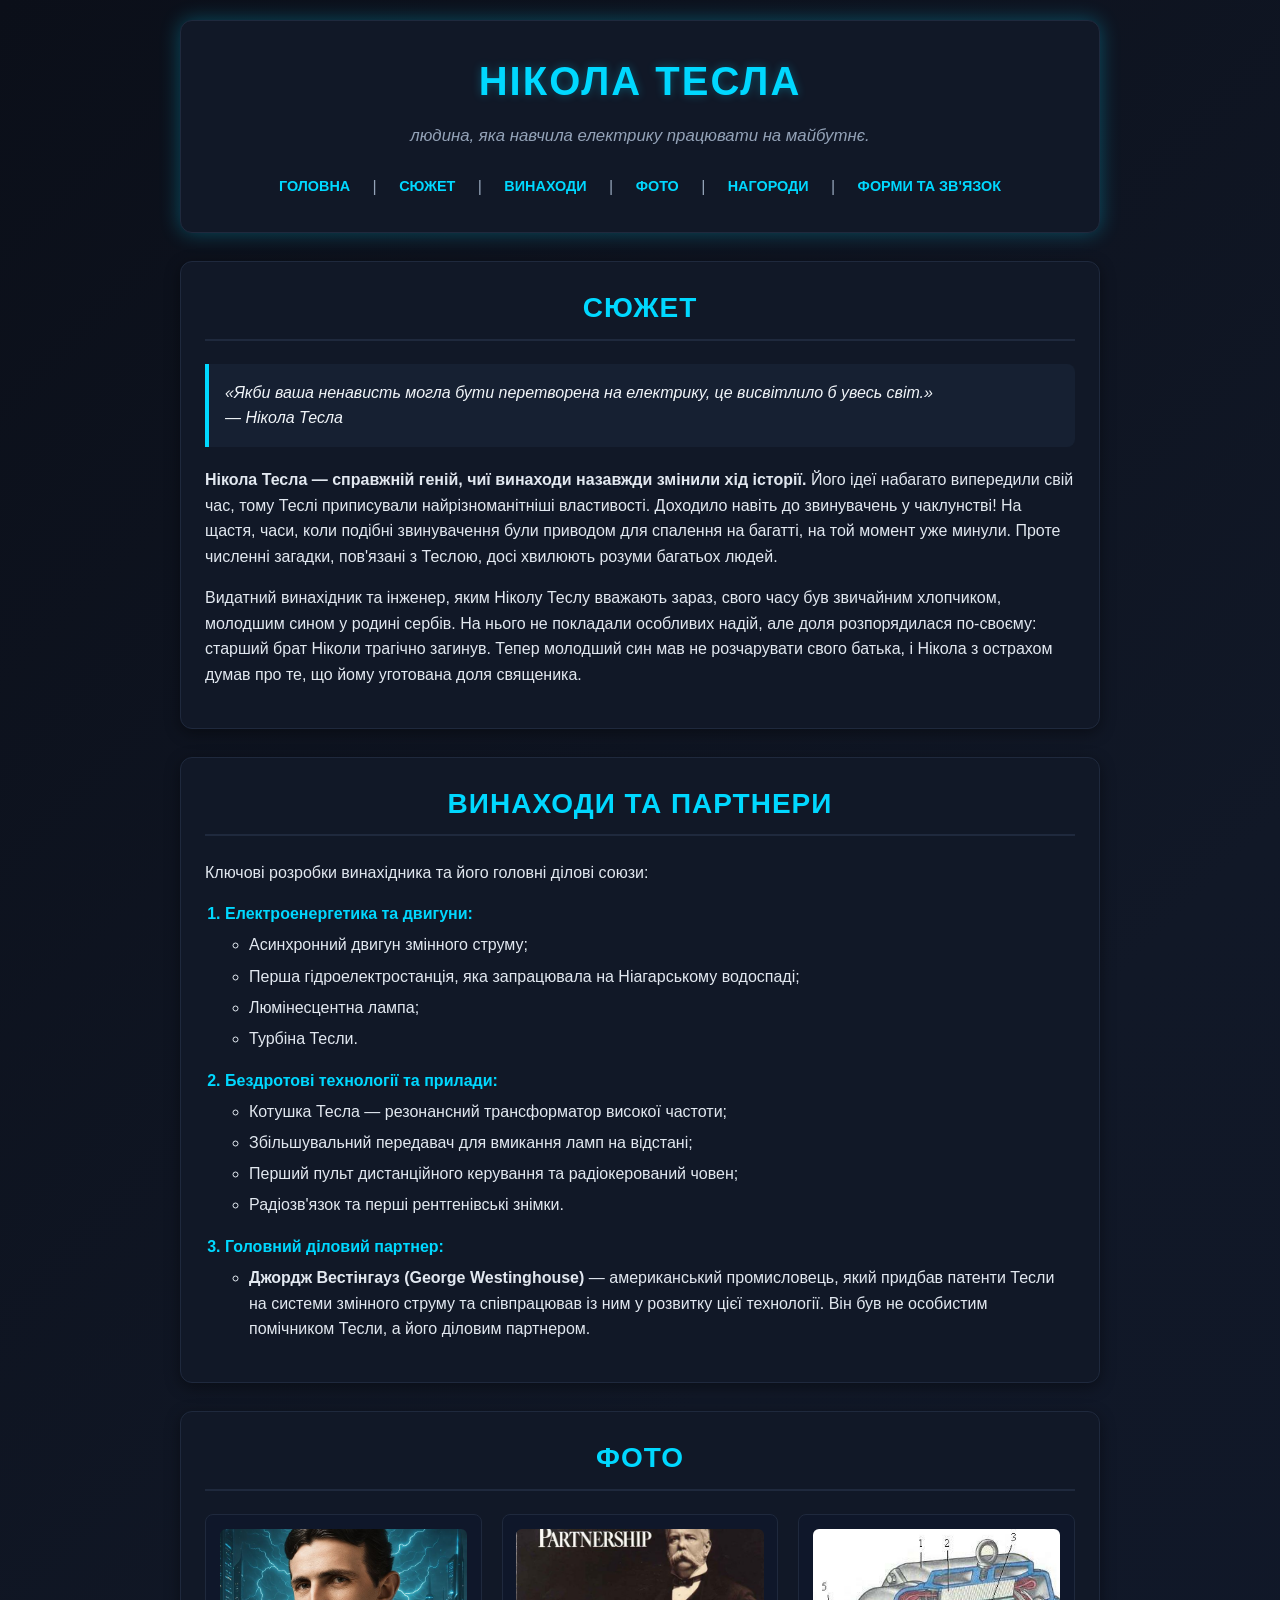
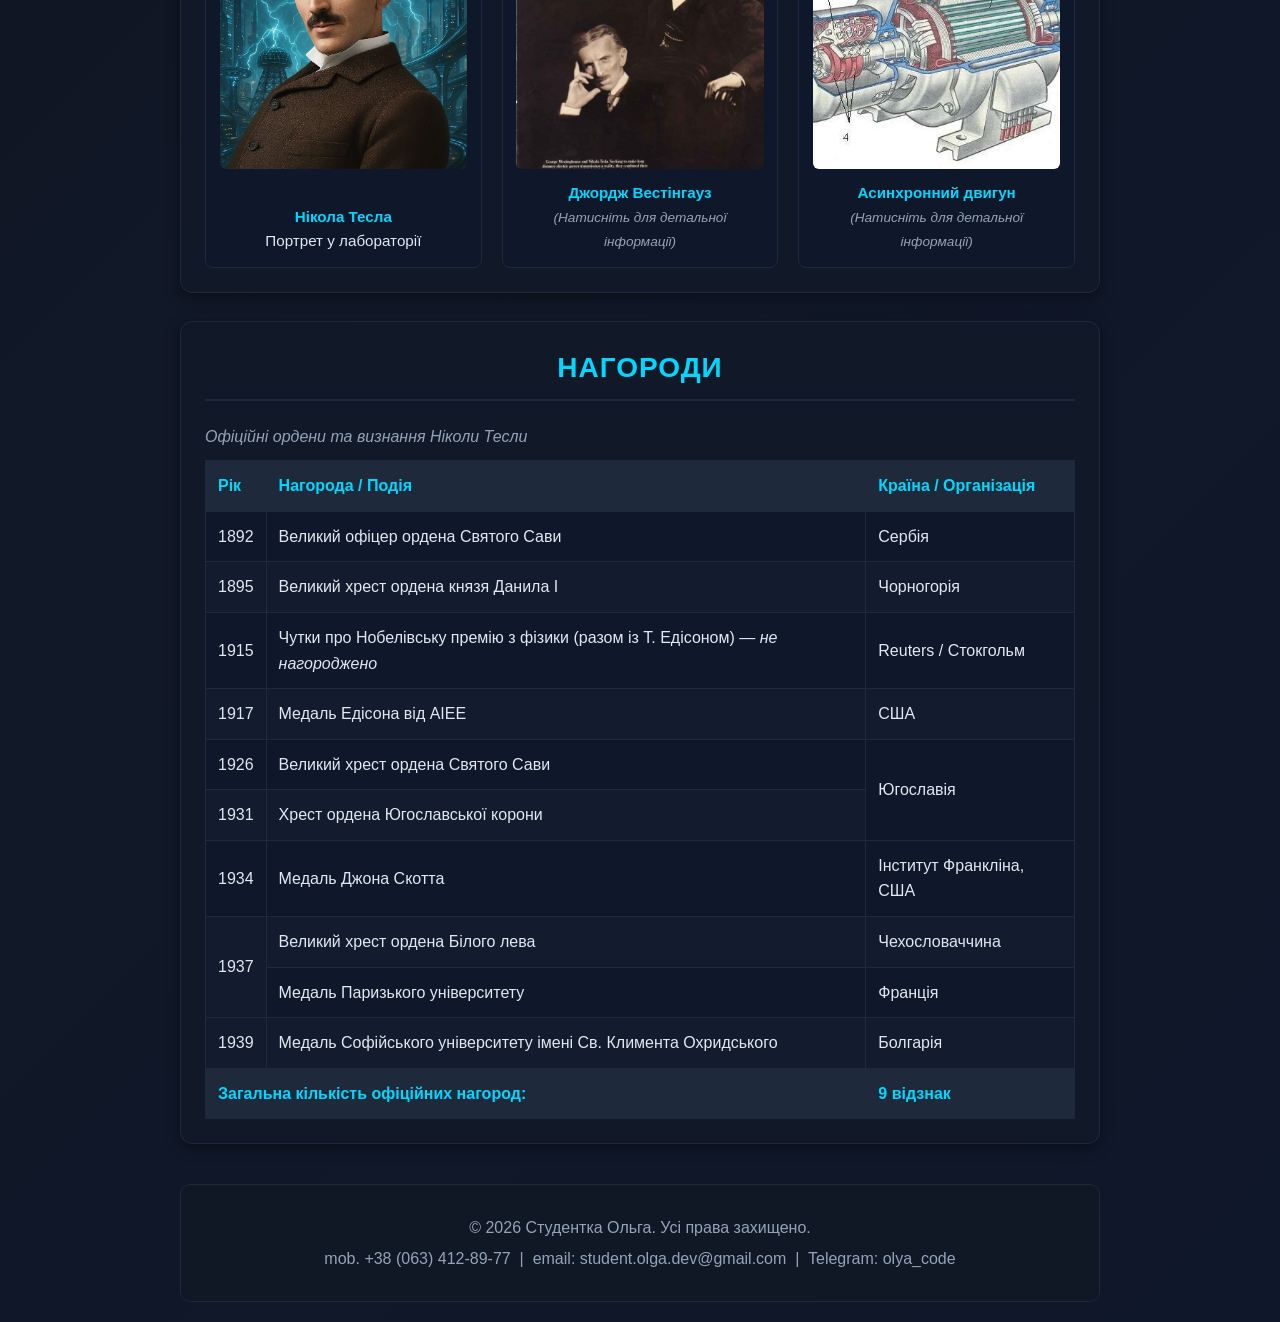
==== commit 2247bc9c: "адаптивний дизайн та медіа-запити" ====
--- a/index.html
+++ b/index.html
@@ -4,407 +4,139 @@
     <meta charset="UTF-8">
     <meta name="viewport" content="width=device-width, initial-scale=1.0">
     <title>Нікола Тесла — Геній Електрики</title>
-    <!-- Підключаємо зовнішній файл стилів для виконання вимог ЛР3 -->
     <link rel="stylesheet" href="css/styles.css">
-    <style>
-        :root {
-            --bg-color: #0b0f19;
-            --card-bg: #111827;
-            --border-color: #1f293d;
-            --text-main: #e2e8f0;
-            --text-muted: #94a3b8;
-            --electric-blue: #00d8ff;
-            --electric-glow: rgba(0, 216, 255, 0.3);
-        }
-
-        body {
-            font-family: 'Segoe UI', Tahoma, Geneva, Verdana, sans-serif;
-            background: var(--bg-color);
-            color: var(--text-main);
-            line-height: 1.6;
-            max-width: 950px;
-            margin: 0 auto;
-            padding: 20px;
-        }
-
-        header {
-            text-align: center;
-            padding: 30px 20px;
-            background: var(--card-bg);
-            border: 1px solid var(--border-color);
-            border-radius: 12px;
-            box-shadow: 0 0 20px var(--electric-glow);
-            margin-bottom: 30px;
-        }
-
-        header h1 {
-            color: var(--electric-blue);
-            font-size: clamp(1.8rem, 4vw, 2.5em);
-            margin: 0;
-            letter-spacing: 2px;
-            text-shadow: 0 0 10px var(--electric-glow);
-        }
-
-        .subtitle {
-            color: var(--text-muted);
-            font-size: 1.1em;
-            font-style: italic;
-            margin-top: 10px;
-            margin-bottom: 20px;
-        }
-
-        /* Перевизначаємо фіксовану позицію зі styles.css, щоб меню залишалося в шапці */
-        header nav {
-            position: static;
-            background: transparent;
-            box-shadow: none;
-            padding: 0;
-            display: flex;
-            justify-content: center;
-            flex-wrap: wrap;
-            gap: 10px;
-        }
-
-        header nav a {
-            color: var(--electric-blue);
-            text-decoration: none;
-            font-weight: bold;
-            margin: 0 4px;
-            transition: all 0.3s ease;
-        }
-
-        header nav a:hover {
-            color: #ffffff;
-            text-shadow: 0 0 8px var(--electric-blue);
-        }
-
-        section {
-            background: var(--card-bg);
-            border: 1px solid var(--border-color);
-            border-radius: 10px;
-            padding: 25px;
-            margin-bottom: 30px;
-            box-shadow: 0 4px 15px rgba(0, 0, 0, 0.4);
-        }
-
-        h2 {
-            color: var(--electric-blue);
-            border-bottom: 2px solid var(--border-color);
-            padding-bottom: 8px;
-            margin-top: 0;
-            letter-spacing: 1px;
-            text-align: center;
-        }
-
-        blockquote {
-            background: #162032;
-            border-left: 4px solid var(--electric-blue);
-            margin: 20px 0;
-            padding: 15px;
-            font-style: italic;
-            color: #f1f5f9;
-        }
-
-        .nested-list {
-            padding-left: 20px;
-        }
-
-        .nested-list > li {
-            margin-bottom: 15px;
-            font-weight: bold;
-            color: var(--electric-blue);
-        }
-
-        .nested-list ul {
-            font-weight: normal;
-            color: var(--text-main);
-            margin-top: 5px;
-            padding-left: 25px;
-        }
-
-        .nested-list ul li {
-            margin-bottom: 5px;
-        }
-
-        /* Сітка фото через Grid */
-        .photo-grid {
-            display: grid;
-            grid-template-columns: repeat(auto-fit, minmax(260px, 1fr));
-            gap: 20px;
-            margin-top: 20px;
-        }
-
-        .photo-card {
-            background: #0f172a;
-            border: 1px solid var(--border-color);
-            border-radius: 8px;
-            padding: 12px;
-            text-align: center;
-            transition: transform 0.3s ease, border-color 0.3s ease, box-shadow 0.3s ease;
-        }
-
-        .photo-card:hover {
-            transform: translateY(-5px);
-            border-color: var(--electric-blue);
-            box-shadow: 0 0 15px var(--electric-glow);
-        }
-
-        .photo-card img {
-            width: 100%;
-            height: 280px;
-            object-fit: cover;
-            border-radius: 5px;
-            background-color: #000;
-        }
-
-        .photo-caption {
-            margin-top: 10px;
-            font-size: 0.95em;
-        }
-
-        .photo-caption strong {
-            color: var(--electric-blue);
-        }
-
-        .photo-caption em {
-            color: var(--text-muted);
-            font-size: 0.85em;
-        }
-
-        /* Контейнер для плавної прокрутки таблиці на вузьких екранах */
-        .table-responsive {
-            width: 100%;
-            overflow-x: auto;
-            -webkit-overflow-scrolling: touch;
-            margin-top: 15px;
-        }
-
-        table {
-            width: 100%;
-            border-collapse: collapse;
-            background: #0f172a;
-        }
-
-        caption {
-            caption-side: top;
-            text-align: left;
-            color: var(--text-muted);
-            margin-bottom: 10px;
-            font-style: italic;
-        }
-
-        th, td {
-            border: 1px solid var(--border-color);
-            padding: 12px;
-            text-align: left;
-        }
-
-        th {
-            background-color: #1e293b;
-            color: var(--electric-blue);
-        }
-
-        tbody tr:nth-child(even) {
-            background-color: #131c2e;
-        }
-
-        tfoot tr {
-            background-color: #1e293b;
-            color: var(--electric-blue);
-        }
-
-        footer {
-            text-align: center;
-            padding: 25px;
-            background: rgba(17, 24, 39, 0.9);
-            border: 1px solid #1f293d;
-            border-radius: 10px;
-            color: #94a3b8;
-            margin-top: 40px;
-        }
-
-        footer p {
-            margin: 5px 0;
-        }
-
-        /* ==========================================
-           АДАПТИВНІСТЬ ДЛЯ МОБІЛЬНИХ ПРИСТРОЇВ
-           ========================================== */
-        @media (max-width: 768px) {
-            body {
-                padding: 12px;
-            }
-
-            section {
-                padding: 16px;
-            }
-
-            /* Приховуємо розділювачі "|" у меню, щоб на телефоні пункти йшли рівно */
-            .nav-divider {
-                display: none;
-            }
-
-            header nav {
-                flex-direction: column;
-                gap: 8px;
-            }
-
-            header nav a {
-                display: block;
-                padding: 6px 12px;
-                background: rgba(0, 216, 255, 0.08);
-                border-radius: 6px;
-                width: 100%;
-            }
-
-            /* Фіксуємо нормальну ширину таблиці всередині контейнера прокрутки */
-            table {
-                min-width: 520px;
-            }
-
-            th, td {
-                padding: 10px;
-                font-size: 14px;
-            }
-        }
-    </style>
 </head>
 <body>
+    <div class="container">
+        <header class="site-header">
+            <h1>НІКОЛА ТЕСЛА</h1>
+            <p class="subtitle">людина, яка навчила електрику працювати на майбутнє.</p>
+            <nav class="main-nav" aria-label="Головна навігація">
+                <a href="index.html">ГОЛОВНА</a><span class="nav-divider">|</span>
+                <a href="#story">СЮЖЕТ</a><span class="nav-divider">|</span>
+                <a href="#inventions">ВИНАХОДИ</a><span class="nav-divider">|</span>
+                <a href="#photos">ФОТО</a><span class="nav-divider">|</span>
+                <a href="#awards">НАГОРОДИ</a><span class="nav-divider">|</span>
+                <a href="contact.html">ФОРМИ ТА ЗВ'ЯЗОК</a>
+            </nav>
+        </header>
 
-    <header>
-        <h1>НІКОЛА ТЕСЛА</h1>
-        <p class="subtitle">людина, яка навчила електрику працювати на майбутнє.</p>
-        <nav>
-            <a href="index.html">ГОЛОВНА</a><span class="nav-divider"> | </span>
-            <a href="#story">СЮЖЕТ</a><span class="nav-divider"> | </span>
-            <a href="#inventions">ВИНАХОДИ</a><span class="nav-divider"> | </span>
-            <a href="#photos">ФОТО</a><span class="nav-divider"> | </span>
-            <a href="#awards">НАГОРОДИ</a><span class="nav-divider"> | </span>
-            <a href="contact.html">ФОРМИ ТА ЗВ'ЯЗОК</a>
-        </nav>
-    </header>
+        <main>
+            <section id="story">
+                <h2>СЮЖЕТ</h2>
+                <blockquote>
+                    «Якби ваша ненависть могла бути перетворена на електрику, це висвітлило б увесь світ.»
+                    <br><cite>— Нікола Тесла</cite>
+                </blockquote>
+                <p><strong>Нікола Тесла — справжній геній, чиї винаходи назавжди змінили хід історії.</strong> Його ідеї набагато випередили свій час, тому Теслі приписували найрізноманітніші властивості. Доходило навіть до звинувачень у чаклунстві! На щастя, часи, коли подібні звинувачення були приводом для спалення на багатті, на той момент уже минули. Проте численні загадки, пов'язані з Теслою, досі хвилюють розуми багатьох людей.</p>
+                <p>Видатний винахідник та інженер, яким Ніколу Теслу вважають зараз, свого часу був звичайним хлопчиком, молодшим сином у родині сербів. На нього не покладали особливих надій, але доля розпорядилася по-своєму: старший брат Ніколи трагічно загинув. Тепер молодший син мав не розчарувати свого батька, і Нікола з острахом думав про те, що йому уготована доля священика.</p>
+            </section>
 
-    <main>
-        <section id="story">
-            <h2>СЮЖЕТ</h2>
-            <blockquote>
-                «Якби ваша ненависть могла бути перетворена на електрику, це висвітлило б увесь світ.»
-                <br><cite>— Нікола Тесла</cite>
-            </blockquote>
-            <p><strong>Нікола Тесла — справжній геній, чиї винаходи назавжди змінили хід історії.</strong> Його ідеї набагато випередили свій час, тому Теслі приписували найрізноманітніші властивості. Доходило навіть до звинувачень у чаклунстві! На щастя, часи, коли подібні звинувачення були приводом для спалення на багатті, на той момент уже минули. Проте численні загадки, пов'язані з Теслою, досі хвилюють розуми багатьох людей.</p>
-            <p>Видатний винахідник та інженер, яким Ніколу Теслу вважають зараз, свого часу був звичайним хлопчиком, молодшим сином у родині сербів. На нього не покладали особливих надій, але доля розпорядилася по-своєму: старший брат Ніколи трагічно загинув. Тепер молодший син мав не розчарувати свого батька, і Нікола з острахом думав про те, що йому уготована доля священика.</p>
-        </section>
+            <section id="inventions">
+                <h2>ВИНАХОДИ ТА ПАРТНЕРИ</h2>
+                <p>Ключові розробки винахідника та його головні ділові союзи:</p>
+                <ol class="nested-list">
+                    <li>
+                        Електроенергетика та двигуни:
+                        <ul>
+                            <li>Асинхронний двигун змінного струму;</li>
+                            <li>Перша гідроелектростанція, яка запрацювала на Ніагарському водоспаді;</li>
+                            <li>Люмінесцентна лампа;</li>
+                            <li>Турбіна Тесли.</li>
+                        </ul>
+                    </li>
+                    <li>
+                        Бездротові технології та прилади:
+                        <ul>
+                            <li>Котушка Тесла — резонансний трансформатор високої частоти;</li>
+                            <li>Збільшувальний передавач для вмикання ламп на відстані;</li>
+                            <li>Перший пульт дистанційного керування та радіокерований човен;</li>
+                            <li>Радіозв'язок та перші рентгенівські знімки.</li>
+                        </ul>
+                    </li>
+                    <li>
+                        Головний діловий партнер:
+                        <ul>
+                            <li><strong>Джордж Вестінгауз (George Westinghouse)</strong> — американський промисловець, який придбав патенти Тесли на системи змінного струму та співпрацював із ним у розвитку цієї технології. Він був не особистим помічником Тесли, а його діловим партнером.</li>
+                        </ul>
+                    </li>
+                </ol>
+            </section>
 
-        <section id="inventions">
-            <h2>ВИНАХОДИ ТА ПАРТНЕРИ</h2>
-            <p>Ключові розробки винахідника та його головні ділові союзи:</p>
-            <ol class="nested-list">
-                <li>
-                    Електроенергетика та двигуни:
-                    <ul>
-                        <li>Асинхронний двигун змінного струму;</li>
-                        <li>Перша гідроелектростанція, яка запрацювала на Ніагарському водоспаді;</li>
-                        <li>Люмінесцентна лампа;</li>
-                        <li>Турбіна Тесли.</li>
-                    </ul>
-                </li>
-                <li>
-                    Бездротові технології та прилади:
-                    <ul>
-                        <li>Котушка Тесла — резонансний трансформатор високої частоти;</li>
-                        <li>Збільшувальний передавач для вмикання ламп на відстані;</li>
-                        <li>Перший пульт дистанційного керування та радіокерований човен;</li>
-                        <li>Радіозв'язок та перші рентгенівські знімки.</li>
-                    </ul>
-                </li>
-                <li>
-                    Головний діловий партнер:
-                    <ul>
-                        <li><strong>Джордж Вестінгауз (George Westinghouse)</strong> — американський промисловець, який придбав патенти Тесли на системи змінного струму та співпрацював із ним у розвитку цієї технології. Він був не особистим помічником Тесли, а його діловим партнером.</li>
-                    </ul>
-                </li>
-            </ol>
-        </section>
+            <section id="photos">
+                <h2>ФОТО</h2>
+                <div class="photo-grid">
+                    <article class="photo-card">
+                        <img src="images/tesla.jpg" alt="Нікола Тесла у лабораторії">
+                        <div class="photo-caption">
+                            <strong>Нікола Тесла</strong><br>
+                            <span>Портрет у лабораторії</span>
+                        </div>
+                    </article>
 
-        <section id="photos">
-            <h2>ФОТО</h2>
-            <div class="photo-grid">
-                
-                <!-- 1. Картинка звичайна -->
-                <div class="photo-card">
-                    <img src="images/tesla.jpg" alt="Нікола Тесла">
-                    <div class="photo-caption">
-                        <strong>Нікола Тесла</strong><br>
-                        <span>Портрет у лабораторії</span>
-                    </div>
+                    <article class="photo-card">
+                        <a href="westinghouse.html">
+                            <img src="images/westinghouse.jpg" alt="Джордж Вестінгауз">
+                            <div class="photo-caption">
+                                <strong>Джордж Вестінгауз</strong><br>
+                                <em>(Натисніть для детальної інформації)</em>
+                            </div>
+                        </a>
+                    </article>
+
+                    <article class="photo-card">
+                        <a href="motor.html">
+                            <img src="images/motor.jpg" alt="Асинхронний двигун змінного струму">
+                            <div class="photo-caption">
+                                <strong>Асинхронний двигун</strong><br>
+                                <em>(Натисніть для детальної інформації)</em>
+                            </div>
+                        </a>
+                    </article>
                 </div>
+            </section>
 
-                <!-- 2. Картинка-посилання на іншу сторінку (westinghouse.html) -->
-                <div class="photo-card">
-                    <a href="westinghouse.html">
-                        <img src="images/westinghouse.jpg" alt="Джордж Вестінгауз">
-                    </a>
-                    <div class="photo-caption">
-                        <strong>Джордж Вестінгауз</strong><br>
-                        <em>(Натисніть для детальної інформації)</em>
-                    </div>
+            <section id="awards">
+                <h2>НАГОРОДИ</h2>
+                <div class="table-responsive">
+                    <table>
+                        <caption>Офіційні ордени та визнання Ніколи Тесли</caption>
+                        <thead>
+                            <tr>
+                                <th>Рік</th>
+                                <th>Нагорода / Подія</th>
+                                <th>Країна / Організація</th>
+                            </tr>
+                        </thead>
+                        <tbody>
+                            <tr><td>1892</td><td>Великий офіцер ордена Святого Сави</td><td>Сербія</td></tr>
+                            <tr><td>1895</td><td>Великий хрест ордена князя Данила I</td><td>Чорногорія</td></tr>
+                            <tr><td>1915</td><td>Чутки про Нобелівську премію з фізики (разом із Т. Едісоном) — <em>не нагороджено</em></td><td>Reuters / Стокгольм</td></tr>
+                            <tr><td>1917</td><td>Медаль Едісона від AIEE</td><td>США</td></tr>
+                            <tr><td>1926</td><td>Великий хрест ордена Святого Сави</td><td rowspan="2">Югославія</td></tr>
+                            <tr><td>1931</td><td>Хрест ордена Югославської корони</td></tr>
+                            <tr><td>1934</td><td>Медаль Джона Скотта</td><td>Інститут Франкліна, США</td></tr>
+                            <tr><td rowspan="2">1937</td><td>Великий хрест ордена Білого лева</td><td>Чехословаччина</td></tr>
+                            <tr><td>Медаль Паризького університету</td><td>Франція</td></tr>
+                            <tr><td>1939</td><td>Медаль Софійського університету імені Св. Климента Охридського</td><td>Болгарія</td></tr>
+                        </tbody>
+                        <tfoot>
+                            <tr>
+                                <td colspan="2"><strong>Загальна кількість офіційних нагород:</strong></td>
+                                <td><strong>9 відзнак</strong></td>
+                            </tr>
+                        </tfoot>
+                    </table>
                 </div>
+            </section>
+        </main>
 
-                <!-- 3. Картинка з мапою посилань (клікабельна область для переходу на motor.html) -->
-                <div class="photo-card">
-                    <img src="images/motor.jpg" alt="Асинхронний двигун" usemap="#motor-map">
-                    <div class="photo-caption">
-                        <strong>Асинхронний двигун</strong><br>
-                        <em>(Натисніть для детальної інформації)</em>
-                    </div>
-                    <map name="motor-map">
-                        <area shape="rect" coords="0,0,300,280" href="motor.html" alt="Асинхронний двигун">
-                    </map>
-                </div>
-
-            </div>
-        </section>
-
-        <section id="awards">
-            <h2>НАГОРОДИ</h2>
-            <div class="table-responsive">
-                <table>
-                    <caption>Офіційні ордени та визнання Ніколи Тесли</caption>
-                    <thead>
-                        <tr>
-                            <th>Рік</th>
-                            <th>Нагорода / Подія</th>
-                            <th>Країна / Організація</th>
-                        </tr>
-                    </thead>
-                    <tbody>
-                        <tr><td>1892</td><td>Великий офіцер ордена Святого Сави</td><td>Сербія</td></tr>
-                        <tr><td>1895</td><td>Великий хрест ордена князя Данила I</td><td>Чорногорія</td></tr>
-                        <tr><td>1915</td><td>Чутки про Нобелівську премію з фізики (разом із Т. Едісоном) — <em>не нагороджено</em></td><td>Reuters / Стокгольм</td></tr>
-                        <tr><td>1917</td><td>Медаль Едісона від AIEE</td><td>США</td></tr>
-                        <tr><td>1926</td><td>Великий хрест ордена Святого Сави</td><td rowspan="2">Югославія</td></tr>
-                        <tr><td>1931</td><td>Хрест ордена Югославської корони</td></tr>
-                        <tr><td>1934</td><td>Медаль Джона Скотта</td><td>Інститут Франкліна, США</td></tr>
-                        <tr><td rowspan="2">1937</td><td>Великий хрест ордена Білого лева</td><td>Чехословаччина</td></tr>
-                        <tr><td>Медаль Паризького університету</td><td>Франція</td></tr>
-                        <tr><td>1939</td><td>Медаль Софійського університету імені Св. Климента Охридського</td><td>Болгарія</td></tr>
-                    </tbody>
-                    <tfoot>
-                        <tr>
-                            <td colspan="2"><strong>Загальна кількість офіційних нагород:</strong></td>
-                            <td><strong>9 відзнак</strong></td>
-                        </tr>
-                    </tfoot>
-                </table>
-            </div>
-        </section>
-    </main>
-
-    <footer id="contacts">
-        <p>© 2026 Студентка Ольга. Усі права захищено.</p>
-        <p style="margin-top: 8px;">
-            mob. +38 (063) 412-89-77  |  email: student.olga.dev@gmail.com  |  Telegram: olya_code
-        </p>
-    </footer>
+        <footer id="contacts" class="site-footer">
+            <p>© 2026 Студентка Ольга. Усі права захищено.</p>
+            <p>
+                mob. +38 (063) 412-89-77  |  email: student.olga.dev@gmail.com  |  Telegram: olya_code
+            </p>
+        </footer>
+    </div>
 </body>
 </html>
--- a/css/styles.css
+++ b/css/styles.css
@@ -1,336 +1,610 @@
-* {
+*,
+*::before,
+*::after {
     box-sizing: border-box;
+}
+
+:root {
+    --bg-color: #0b0f19;
+    --card-bg: #111827;
+    --surface-elevated: #0f172a;
+    --border-color: #1f293d;
+    --text-main: #e2e8f0;
+    --text-muted: #94a3b8;
+    --electric-blue: #00d8ff;
+    --electric-glow: rgba(0, 216, 255, 0.3);
+}
+
+html {
+    font-size: 16px;
+    scroll-behavior: smooth;
 }
 
 body {
     margin: 0;
-    padding-top: 70px;
-    font-family: Arial, sans-serif;
-    background: linear-gradient(135deg, #0d1117, #161b22, #0f172a);
-    color: #c9d1d9;
+    font-family: 'Segoe UI', Tahoma, Geneva, Verdana, sans-serif;
+    background: linear-gradient(135deg, #0b0f19, #111827, #0f172a);
+    color: var(--text-main);
+    line-height: 1.6;
     min-height: 100vh;
 }
 
-/* Фіксоване меню зверху (Flexbox) */
-nav {
-    position: fixed;
-    top: 0;
-    left: 0;
+/* Контейнер */
+.container {
     width: 100%;
-    background-color: rgba(13, 17, 23, 0.95);
-    padding: 15px 30px;
-    display: flex;
+    max-width: 960px;
+    margin: 0 auto;
+    padding: 1.25rem;
+}
+
+/* Шапка головної сторінки */
+.site-header {
+    text-align: center;
+    padding: 1.75rem 1.25rem;
+    background: var(--card-bg);
+    border: 1px solid var(--border-color);
+    border-radius: 12px;
+    box-shadow: 0 0 20px var(--electric-glow);
+    margin-bottom: 1.75rem;
+}
+
+.site-header h1 {
+    color: var(--electric-blue);
+    font-size: clamp(1.75rem, 4vw, 2.5rem);
+    margin: 0;
+    letter-spacing: 2px;
+    text-shadow: 0 0 10px var(--electric-glow);
+}
+
+.subtitle {
+    color: var(--text-muted);
+    font-size: 1.05rem;
+    font-style: italic;
+    margin: 0.6rem 0 1.25rem;
+}
+
+/* Навігація (Flexbox) */
+.main-nav,
+.subpage-nav {
+    display: flex;
+    align-items: center;
+    flex-wrap: wrap;
+    gap: 0.5rem 0.75rem;
+}
+
+.main-nav {
+    justify-content: center;
+}
+
+.subpage-nav {
     justify-content: space-between;
-    align-items: center;
-    box-shadow: 0 4px 15px rgba(0, 229, 255, 0.2);
-    z-index: 1000;
-}
-
-nav a, nav span {
-    color: #00e5ff;
+    background: rgba(13, 17, 23, 0.95);
+    padding: 0.9rem 1.5rem;
+    border-bottom: 1px solid var(--border-color);
+    box-shadow: 0 4px 15px rgba(0, 216, 255, 0.15);
+    margin-bottom: 1.25rem;
+}
+
+.subpage-nav span {
+    color: var(--electric-blue);
+    font-weight: bold;
+}
+
+.main-nav a,
+.subpage-nav a {
+    color: var(--electric-blue);
     text-decoration: none;
     font-weight: bold;
-}
-
-nav a:hover {
+    font-size: 0.9rem;
+    padding: 0.35rem 0.65rem;
+    border-radius: 6px;
+    transition: all 0.25s ease;
+}
+
+.main-nav a:hover,
+.main-nav a:focus-visible,
+.subpage-nav a:hover,
+.subpage-nav a:focus-visible {
     color: #ffffff;
-    text-shadow: 0 0 8px #00e5ff;
-}
-
-.container {
-    max-width: 1100px;
-    margin: 0 auto;
-    padding: 20px;
-}
-
-/* Блок фото на головній (3 в ряд з Flexbox) */
-.photo-section {
-    background: rgba(22, 27, 34, 0.9);
-    border-radius: 15px;
-    padding: 25px;
-    margin-bottom: 30px;
-    border: 1px solid rgba(0, 229, 255, 0.3);
-    box-shadow: 0 8px 32px rgba(0, 0, 0, 0.5);
+    background: rgba(0, 216, 255, 0.12);
+    text-shadow: 0 0 8px var(--electric-blue);
+    outline: none;
+}
+
+.nav-divider {
+    color: var(--text-muted);
+    user-select: none;
+}
+
+/* Секції */
+section,
+.form-section,
+.content-section {
+    background: var(--card-bg);
+    border: 1px solid var(--border-color);
+    border-radius: 12px;
+    padding: 1.5rem;
+    margin-bottom: 1.75rem;
+    box-shadow: 0 4px 15px rgba(0, 0, 0, 0.4);
+}
+
+h2 {
+    color: var(--electric-blue);
+    font-size: clamp(1.3rem, 2.5vw, 1.75rem);
+    border-bottom: 2px solid var(--border-color);
+    padding-bottom: 0.5rem;
+    margin-top: 0;
+    letter-spacing: 1px;
     text-align: center;
 }
 
-.photo-section h2 {
-    color: #00e5ff;
-    margin-top: 0;
-    border-bottom: 1px solid rgba(0, 229, 255, 0.2);
-    padding-bottom: 10px;
-    margin-bottom: 20px;
-    font-size: clamp(1.5rem, 3vw, 2rem);
-}
-
+blockquote {
+    background: #162032;
+    border-left: 4px solid var(--electric-blue);
+    margin: 1.25rem 0;
+    padding: 1rem;
+    border-radius: 0 8px 8px 0;
+    font-style: italic;
+    color: #f1f5f9;
+}
+
+/* Вкладений список */
+.nested-list {
+    padding-left: 1.25rem;
+}
+
+.nested-list > li {
+    margin-bottom: 1rem;
+    font-weight: bold;
+    color: var(--electric-blue);
+}
+
+.nested-list ul {
+    font-weight: normal;
+    color: var(--text-main);
+    margin-top: 0.35rem;
+    padding-left: 1.5rem;
+}
+
+.nested-list ul li {
+    margin-bottom: 0.35rem;
+}
+
+/* Галерея фото (CSS Grid) */
 .photo-grid {
-    display: flex;
+    display: grid;
+    grid-template-columns: repeat(auto-fit, minmax(240px, 1fr));
+    gap: 1.25rem;
+    margin-top: 1.25rem;
+}
+
+.photo-card {
+    display: flex;
+    flex-direction: column;
     justify-content: space-between;
-    gap: 20px;
-    flex-wrap: wrap;
-}
-
-.photo-card {
-    flex: 1;
-    min-width: 280px;
-    background: #0d1117;
-    border: 2px dashed rgba(0, 229, 255, 0.4);
-    border-radius: 10px;
-    padding: 15px;
-    color: #8b949e;
+    background: var(--surface-elevated);
+    border: 1px solid var(--border-color);
+    border-radius: 8px;
+    padding: 0.85rem;
     text-align: center;
-    transition: 0.3s;
+    transition: transform 0.25s ease, border-color 0.25s ease, box-shadow 0.25s ease;
 }
 
 .photo-card:hover {
-    border-color: #00e5ff;
-    box-shadow: 0 0 15px rgba(0, 229, 255, 0.3);
+    transform: translateY(-4px);
+    border-color: var(--electric-blue);
+    box-shadow: 0 0 15px var(--electric-glow);
+}
+
+.photo-card a {
+    display: block;
+    text-decoration: none;
+    color: inherit;
 }
 
 /* Гнучкі зображення */
+img {
+    max-width: 100%;
+    height: auto;
+    display: block;
+}
+
 .photo-card img {
-    max-width: 100%;
-    height: 150px;
+    width: 100%;
+    height: 240px;
     object-fit: cover;
     border-radius: 6px;
-    margin-bottom: 10px;
+    background-color: #000;
+}
+
+.detail-media {
+    text-align: center;
+    margin: 1.5rem 0;
+}
+
+.detail-media img {
+    margin: 0 auto;
+    max-height: 380px;
+    border-radius: 8px;
+    border: 1px solid var(--border-color);
+}
+
+.partner-layout {
+    display: flex;
+    gap: 1.25rem;
+    align-items: flex-start;
+    flex-wrap: wrap;
+    margin-top: 1.25rem;
+}
+
+.partner-photo {
+    width: 280px;
+    max-width: 100%;
+    border-radius: 8px;
+    border: 1px solid var(--border-color);
+}
+
+.partner-info {
+    flex: 1 1 280px;
+}
+
+.info-intro {
+    display: flex;
+    gap: 1.25rem;
+    align-items: flex-start;
+    flex-wrap: wrap;
+}
+
+.info-avatar {
+    width: 130px;
+    height: 130px;
+    object-fit: cover;
+    border-radius: 10px;
+    border: 2px dashed var(--electric-blue);
+}
+
+.info-text {
+    flex: 1 1 240px;
+}
+
+.photo-caption {
+    margin-top: 0.75rem;
+    font-size: 0.95rem;
+}
+
+.photo-caption strong {
+    color: var(--electric-blue);
+}
+
+.photo-caption em {
+    color: var(--text-muted);
+    font-size: 0.85rem;
+}
+
+/* Адаптивна таблиця */
+.table-responsive {
+    width: 100%;
+    overflow-x: auto;
+    -webkit-overflow-scrolling: touch;
+    margin-top: 1rem;
+}
+
+table {
+    width: 100%;
+    min-width: 540px;
+    border-collapse: collapse;
+    background: var(--surface-elevated);
+}
+
+caption {
+    caption-side: top;
+    text-align: left;
+    color: var(--text-muted);
+    margin-bottom: 0.65rem;
+    font-style: italic;
+}
+
+th,
+td {
+    border: 1px solid var(--border-color);
+    padding: 0.75rem;
+    text-align: left;
+}
+
+th {
+    background-color: #1e293b;
+    color: var(--electric-blue);
+}
+
+tbody tr:nth-child(even) {
+    background-color: #131c2e;
+}
+
+tfoot tr {
+    background-color: #1e293b;
+    color: var(--electric-blue);
+}
+
+/* Форми (CSS Grid + Flexbox) */
+.form-card-narrow {
+    max-width: 600px;
+    margin-left: auto;
+    margin-right: auto;
+}
+
+.form-row {
+    display: grid;
+    grid-template-columns: repeat(2, 1fr);
+    gap: 1.25rem;
+    margin-bottom: 0.5rem;
+}
+
+.form-group {
+    margin-bottom: 1rem;
+}
+
+label {
     display: block;
-}
-
-.photo-card a {
-    color: #00e5ff;
-    text-decoration: none;
-    display: block;
-    margin-top: 5px;
-}
-
-.photo-card a:hover {
-    text-decoration: underline;
-}
-
-/* Секція з текстом та float */
-.content-section {
-    background: rgba(22, 27, 34, 0.8);
-    border-radius: 12px;
-    padding: 20px;
-    margin-bottom: 30px;
-    border: 1px solid rgba(0, 229, 255, 0.2);
-    overflow: hidden;
-}
-
-.float-img {
-    float: left;
-    width: 120px;
-    height: 120px;
-    background: #21262d;
-    border: 2px dashed #00e5ff;
-    border-radius: 8px;
-    margin-right: 20px;
-    margin-bottom: 15px;
-    display: flex;
-    align-items: center;
-    justify-content: center;
-    color: #8b949e;
-    font-size: 12px;
-    text-align: center;
-    padding: 10px;
-}
-
-/* Стилі для форм */
-form {
-    background: rgba(22, 27, 34, 0.9);
-    border-radius: 15px;
-    padding: 25px;
-    margin-bottom: 30px;
-    border: 1px solid rgba(0, 229, 255, 0.3);
-    box-shadow: 0 8px 32px rgba(0, 0, 0, 0.5);
-}
-
-h2 {
-    color: #00e5ff;
+    margin-bottom: 0.35rem;
+    color: var(--text-main);
+    font-weight: bold;
+    font-size: 0.9rem;
 }
 
 input[type="text"],
 input[type="password"],
 input[type="email"],
 input[type="tel"],
+input[type="number"],
+input[type="date"],
 select,
 textarea {
     width: 100%;
-    padding: 10px 15px;
-    margin: 8px 0 15px 0;
+    padding: 0.65rem 0.9rem;
+    margin-top: 0.25rem;
     background: #0d1117;
     border: 1px solid #30363d;
     border-radius: 8px;
     color: #ffffff;
-    font-size: 14px;
-    transition: all 0.3s ease;
-}
-
-input:focus, select:focus, textarea:focus {
+    font-size: 0.95rem;
+    font-family: inherit;
+    transition: border-color 0.25s ease, box-shadow 0.25s ease;
+}
+
+input:focus,
+select:focus,
+textarea:focus {
     outline: none;
-    border-color: #00e5ff;
-    box-shadow: 0 0 10px rgba(0, 229, 255, 0.4);
-}
-
-input:not(:placeholder-shown):valid {
-    border-color: #238636;
-}
-
-input:not(:placeholder-shown):invalid {
-    border-color: #da3633;
+    border-color: var(--electric-blue);
+    box-shadow: 0 0 10px rgba(0, 216, 255, 0.3);
+}
+
+.radio-group {
+    display: flex;
+    gap: 1.25rem;
+    align-items: center;
+    flex-wrap: wrap;
+    margin-top: 0.5rem;
+}
+
+.radio-group label,
+.checkbox-label {
+    display: inline-flex;
+    align-items: center;
+    gap: 0.5rem;
+    font-weight: normal;
+    margin-bottom: 0;
+    cursor: pointer;
+}
+
+.radio-group input,
+.checkbox-label input {
+    width: auto;
+    margin: 0;
+}
+
+.form-actions {
+    display: flex;
+    gap: 1rem;
+    flex-wrap: wrap;
+    margin-top: 1.25rem;
 }
 
 button {
     background: linear-gradient(135deg, #0099ff, #00e5ff);
     color: #0d1117;
     border: none;
-    padding: 10px 20px;
+    padding: 0.7rem 1.35rem;
     border-radius: 8px;
     font-weight: bold;
+    font-size: 0.95rem;
     cursor: pointer;
-    transition: all 0.3s ease;
-    box-shadow: 0 4px 12px rgba(0, 229, 255, 0.3);
+    transition: opacity 0.25s ease, box-shadow 0.25s ease;
 }
 
 button:hover {
-    opacity: 0.9;
-    box-shadow: 0 6px 20px rgba(0, 229, 255, 0.5);
-}
-
-.form-grid {
-    display: grid;
-    grid-template-columns: 1fr 1fr;
-    gap: 20px;
-}
-
-.full-width {
-    grid-column: span 2;
-}
-
-/* Модальне вікно */
-.modal-overlay {
-    position: fixed;
-    top: 0;
-    left: 0;
+    opacity: 0.92;
+    box-shadow: 0 6px 18px rgba(0, 216, 255, 0.35);
+}
+
+button.btn-secondary {
+    background: #30363d;
+    color: var(--text-main);
+}
+
+button.btn-full {
     width: 100%;
-    height: 100%;
-    background: rgba(0, 0, 0, 0.7);
-    display: flex;
+    margin-top: 0.5rem;
+}
+
+/* Соцмережі та кнопка «Вгору» */
+.social-links-box {
+    background: var(--card-bg);
+    border: 1px dashed rgba(0, 216, 255, 0.45);
+    padding: 1.25rem;
+    border-radius: 12px;
+    display: flex;
+    align-items: center;
+    gap: 1.25rem;
+    flex-wrap: wrap;
+    margin-bottom: 2.5rem;
+}
+
+.social-list {
+    display: flex;
+    gap: 0.9rem;
+    flex-wrap: wrap;
+}
+
+.social-circle {
+    width: 45px;
+    height: 45px;
+    border: 2px dashed var(--electric-blue);
+    border-radius: 50%;
+    display: flex;
+    align-items: center;
     justify-content: center;
-    align-items: center;
-    z-index: 2000;
-}
-
-.modal-content {
-    background: #161b22;
-    width: 500px;
-    max-width: 90%;
-    padding: 30px;
-    border-radius: 15px;
-    border: 2px solid #00e5ff;
-    box-shadow: 0 0 25px rgba(0, 229, 255, 0.5);
-    position: relative;
-}
-
-.close-btn {
-    position: absolute;
-    top: 15px;
-    right: 20px;
-    background: none;
-    border: none;
-    color: #00e5ff;
-    font-size: 20px;
-    cursor: pointer;
-}
-
-/* Кнопка "Вгору" */
+    color: var(--electric-blue);
+    text-decoration: none;
+    font-weight: bold;
+    font-size: 0.75rem;
+    transition: background-color 0.25s ease, box-shadow 0.25s ease;
+}
+
+.social-circle:hover {
+    background: rgba(0, 216, 255, 0.12);
+    box-shadow: 0 0 12px var(--electric-glow);
+}
+
 .scroll-top {
     position: fixed;
-    bottom: 20px;
-    right: 20px;
-    background: #00e5ff;
+    bottom: 1.25rem;
+    right: 1.25rem;
+    background: var(--electric-blue);
     color: #0d1117;
-    width: 45px;
-    height: 45px;
+    width: 44px;
+    height: 44px;
     border-radius: 50%;
     display: flex;
     align-items: center;
     justify-content: center;
     text-decoration: none;
     font-weight: bold;
-    box-shadow: 0 4px 15px rgba(0, 229, 255, 0.4);
+    box-shadow: 0 4px 15px var(--electric-glow);
     z-index: 1000;
 }
 
-
-/* ==========================================
-   МЕДІА-ЗАПИТИ (MEDIA QUERIES) - ЛР3
-   ========================================== */
-
-/* 1. Медіа-запит для планшетів та малих ноутбуків (до 1024px) */
+.back-link {
+    display: inline-block;
+    margin-top: 1rem;
+    color: var(--electric-blue);
+    text-decoration: none;
+    font-weight: bold;
+}
+
+.back-link:hover {
+    text-decoration: underline;
+}
+
+hr.section-divider {
+    border: 0;
+    border-top: 1px solid var(--border-color);
+    margin: 1.25rem 0;
+}
+
+/* Підвал */
+.site-footer {
+    text-align: center;
+    padding: 1.5rem;
+    background: rgba(17, 24, 39, 0.92);
+    border: 1px solid var(--border-color);
+    border-radius: 10px;
+    color: var(--text-muted);
+    margin-top: 2.5rem;
+}
+
+.site-footer p {
+    margin: 0.35rem 0;
+}
+
+/* МЕДІА-ЗАПИТИ (MEDIA QUERIES) */
+
+/* 1. Планшети в ландшафтній орієнтації та малі ноутбуки (до 1024px) */
 @media (max-width: 1024px) {
     .container {
-        max-width: 90%;
-        padding: 15px;
-    }
-}
-
-/* 2. Медіа-запит для планшетів та великих смартфонів (до 768px) */
+        max-width: 95%;
+        padding: 1rem;
+    }
+
+    .photo-card img {
+        height: 210px;
+    }
+}
+
+/* 2. Планшети в портретній орієнтації та великі смартфони (до 768px) */
 @media (max-width: 768px) {
-    /* Переводимо меню у вертикальний акуратний стовпчик */
-    nav {
+    section,
+    .form-section,
+    .content-section {
+        padding: 1.1rem;
+    }
+
+    .nav-divider {
+        display: none;
+    }
+
+    .main-nav,
+    .subpage-nav {
         flex-direction: column;
-        gap: 8px;
-        padding: 12px;
+        align-items: stretch;
         text-align: center;
-    }
-
-    nav br {
-        display: none;
-    }
-
-    body {
-        padding-top: 130px;
-    }
-
-    /* Форми робимо в одну колонку замість двох */
-    .form-grid {
+        gap: 0.5rem;
+    }
+
+    .main-nav a,
+    .subpage-nav a {
+        display: block;
+        width: 100%;
+        padding: 0.55rem 0.75rem;
+        background: rgba(0, 216, 255, 0.08);
+    }
+
+    .form-row {
         grid-template-columns: 1fr;
-    }
-
-    .full-width {
-        grid-column: span 1;
-    }
-
-    .photo-section, form {
-        padding: 15px;
-    }
-
-    /* Адаптивність таблиць з горизонтальною прокруткою */
-    table {
+        gap: 0;
+    }
+
+    .partner-photo {
         width: 100%;
-        display: block;
-        overflow-x: auto;
-        white-space: nowrap;
-    }
-    
-    th, td {
-        padding: 10px 12px;
-        font-size: 14px;
-    }
-}
-
-/* 3. Медіа-запит для мобільних телефонів (до 480px) */
+    }
+
+    th,
+    td {
+        padding: 0.6rem;
+        font-size: 0.875rem;
+    }
+}
+
+/* 3. Малий екран смартфона (до 480px) */
 @media (max-width: 480px) {
-    .photo-card {
-        min-width: 100%;
-    }
-
-    .float-img {
-        float: none;
+    .container {
+        padding: 0.75rem;
+    }
+
+    .site-header {
+        padding: 1.25rem 0.9rem;
+    }
+
+    .photo-grid {
+        grid-template-columns: 1fr;
+    }
+
+    .photo-card img {
+        height: 190px;
+    }
+
+    .info-avatar {
         width: 100%;
-        margin-right: 0;
-        margin-bottom: 10px;
+        height: 180px;
     }
 }
